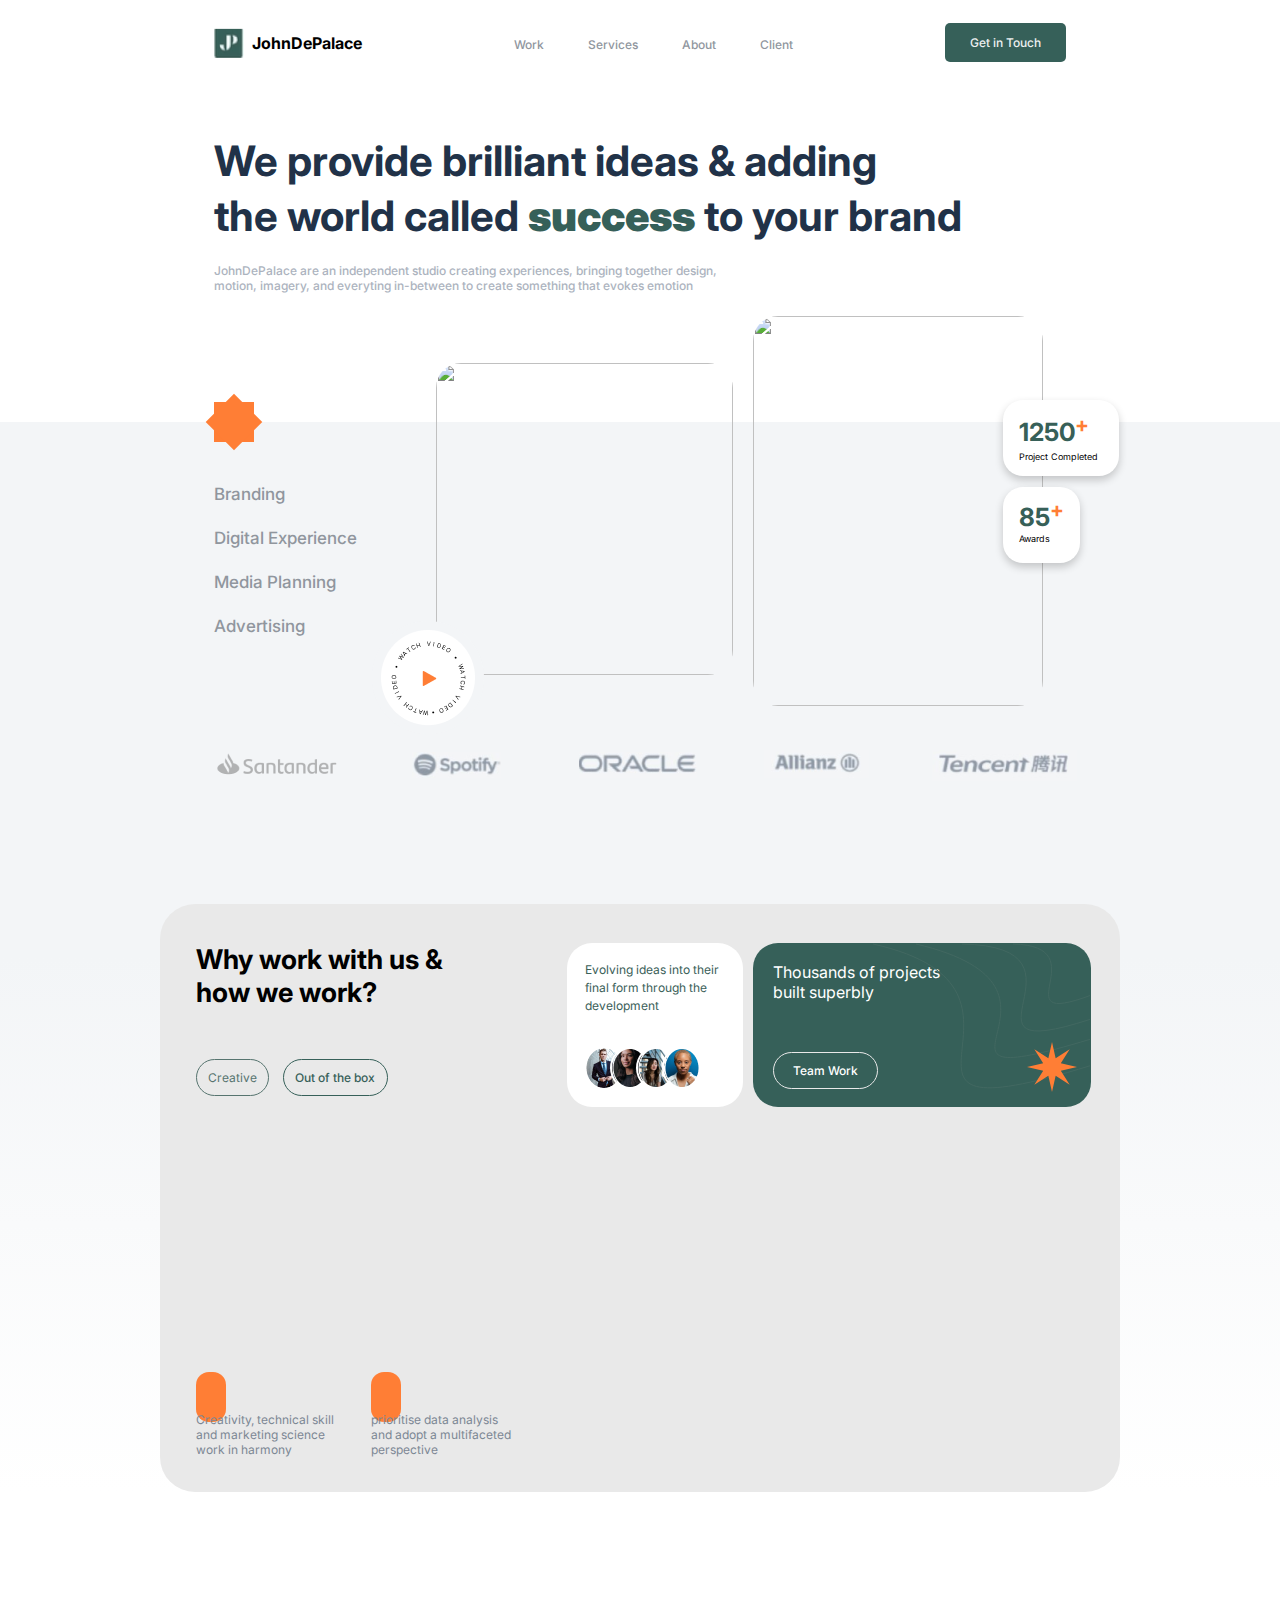
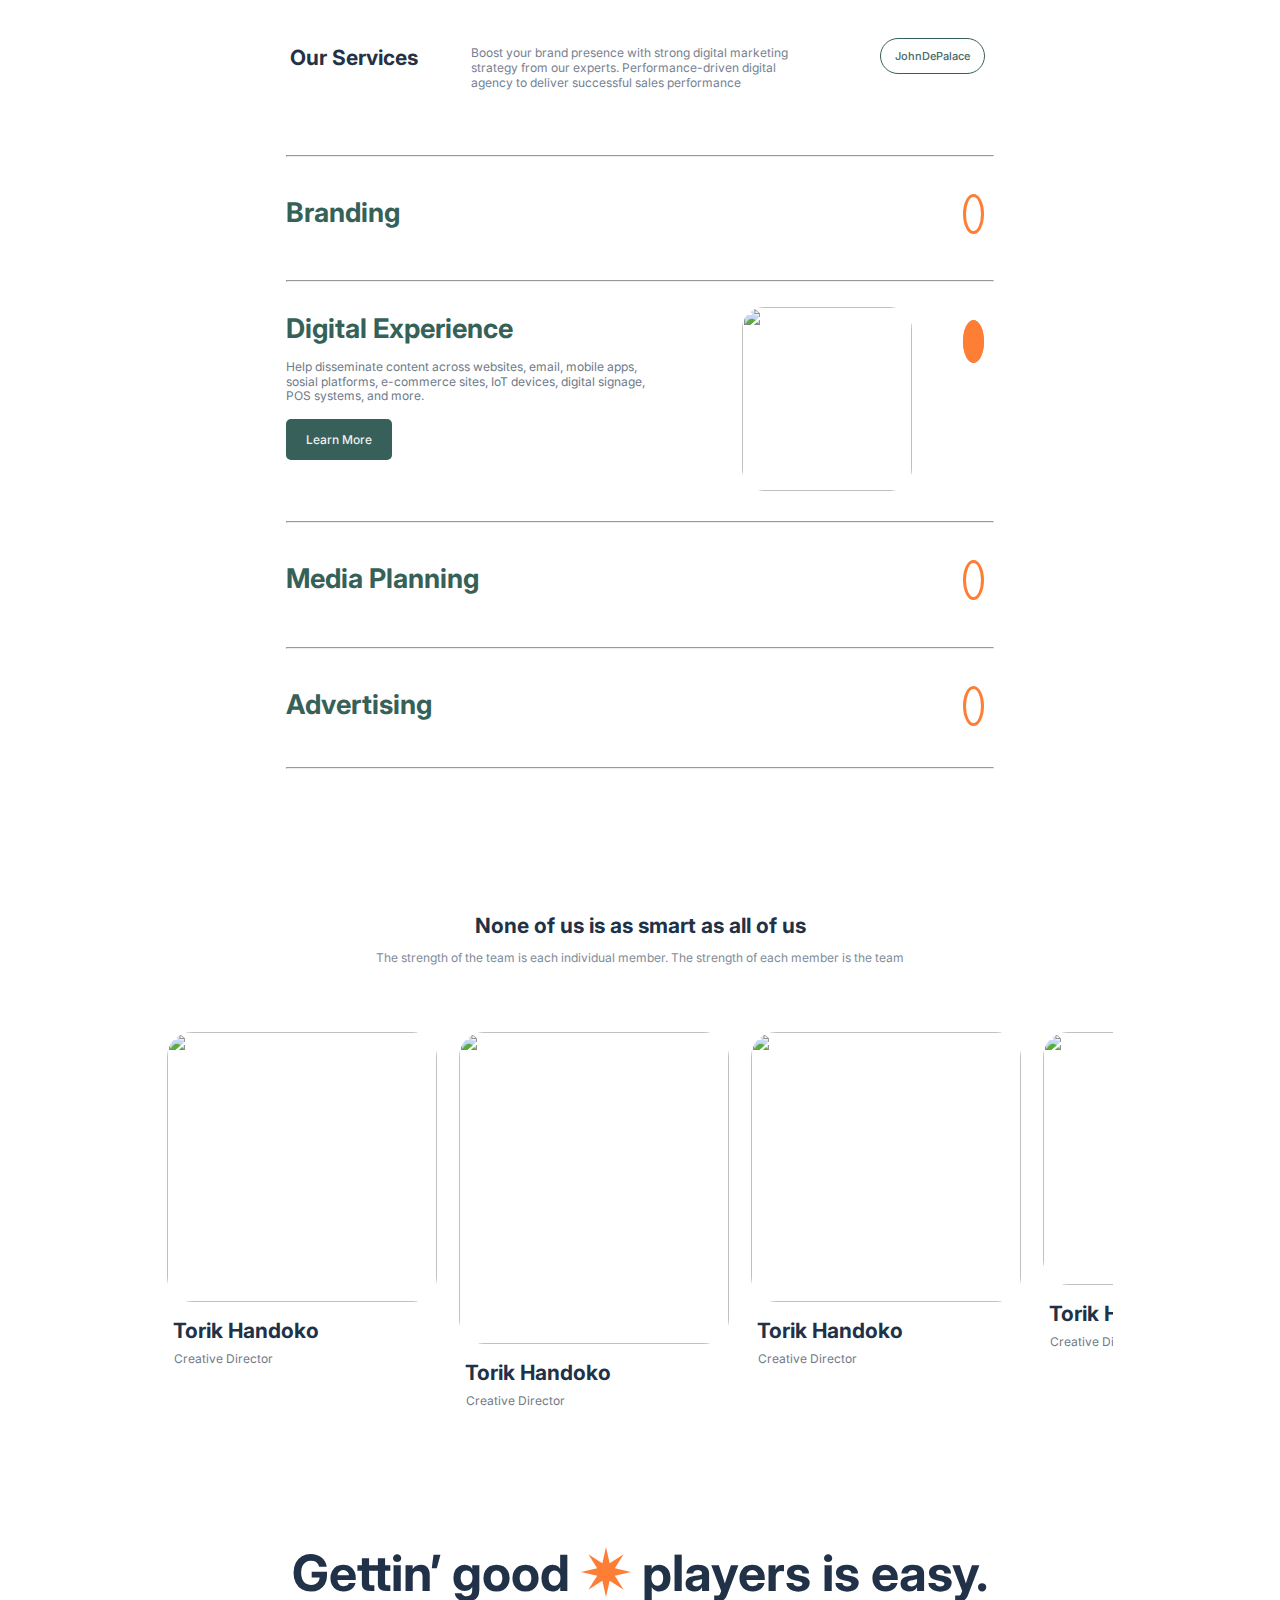
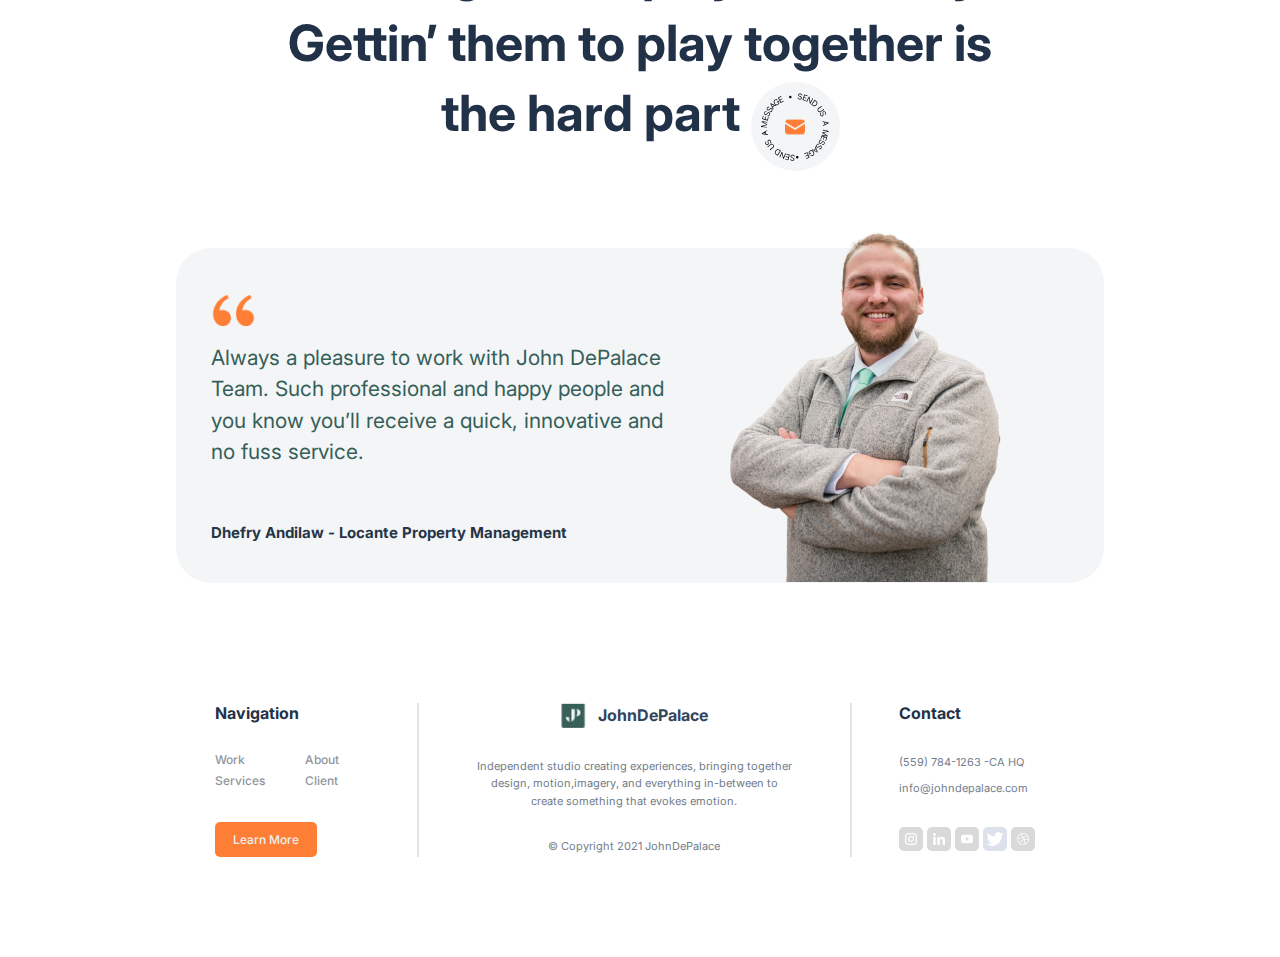
==== abil/index.html @ 274b14c1 "update style.css and index.html" ====
<!DOCTYPE html>
<html lang="en">
	<head>
		<meta charset="UTF-8" />
		<meta http-equiv="X-UA-Compatible" content="IE=edge" />
		<meta name="viewport" content="width=device-width, initial-scale=1.0" />
		<title>Document</title>
		<link rel="stylesheet" href="style.css" />
		<script
			src="https://kit.fontawesome.com/ea114ce314.js"
			crossorigin="anonymous"></script>
	</head>
	<body>
		<header>
			<div class="container">
				<div>
					<span>
						<img
							src="asset/image 23.png"
							height="30px"
							width="30px"
							alt="logo" />&ensp;JohnDePalace
					</span>
				</div>
				<div>
					<nav>
						<ul class="nav__links">
							<li><a href="#">Work</a></li>
							<li><a href="#">Services</a></li>
							<li><a href="#">About</a></li>
							<li><a href="#">Client</a></li>
						</ul>
					</nav>
				</div>
				<div>
					<a class="cta" href="#"
						><button class="button">Get in Touch</button></a
					>
				</div>
			</div>
		</header>
		<br />
		<section class="intro">
			<div class="container">
				<h1>We provide brilliant ideas & adding</h1>
				<h1>
					the world called <b>success</b> to your brand
				</h1>
				<br />
				<p>
					JohnDePalace are an independent studio creating experiences, bringing
					together design, motion, imagery, and everyting in-between to create
					something that evokes emotion
				</p>
			</div>
		</section>

		<section class="content">
			<div class="container">
				<main class="hero">
					<div class="grid-1">
						<div class="star-eight"></div>
						<ul>
							<li>Branding</li>
							<li>Digital Experience</li>
							<li>Media Planning</li>
							<li>Advertising</li>
						</ul>
					</div>
					<div class="box-hero">
						<img
							class="image1"
							src="https://images.unsplash.com/photo-1672922776763-16b1ef0096a6?ixlib=rb-4.0.3&ixid=MnwxMjA3fDB8MHxwaG90by1wYWdlfHx8fGVufDB8fHx8&auto=format&fit=crop&w=435&q=80"
							alt=""
							srcset="" />
						<img src="asset/Group 71.png" class="img" alt="" srcset="" />
					</div>
					<div class="box-hero-1">
						<img
							class="image2"
							src="https://images.unsplash.com/photo-1560105908-5d41e79c1043?ixlib=rb-4.0.3&ixid=MnwxMjA3fDB8MHxwaG90by1wYWdlfHx8fGVufDB8fHx8&auto=format&fit=crop&w=435&q=80"
							alt=""
							srcset="" />
							<div class="card">
								<div class="inner-box">
									<h4>
										1250<sup>+</sup>
									</h4>
									<p>Project Completed</p>
								</div>
							</div>
							<div class="card2">
								<div class="inner-box">
									<h4>
										85<sup>+</sup>
									</h4>
									<p>Awards</p>
								</div>
							</div>
					</div>
				</main>
				<img
					src="asset/Group 11.png"
					class="sponsor"
					alt=""
					srcset="" />
			</div>
			<main class="Advantages">
				<div class="box-container">
					<div class="box1">
						<h1>Why work with us & how we work?</h1>
						<button class="btn">Creative</button>
						<button class="btn1">Out of the box</button>
					</div>
					<div class="box2">
						<p>Evolving ideas into their final form through the development</p>
						<img src="asset/Ellipse 12.png" class="port" alt="">
						<img src="asset/Ellipse 13.png" class="port-2" alt="">
						<img src="asset/Ellipse 14.png" class="port-3" alt="">
						<img src="asset/Ellipse 15.png" class="port-4" alt="">
						<a href=""><i class="fa-solid fa-plus"></i></a>
					</div>
					<div class="box3">
						<p>Thousands of projects built superbly</p>
						<button class="btn1">Team Work</button>
						<img src="asset/Group 73.svg" class="shape" alt="">
						<img src="asset/Star 3.svg" class="star" alt="">
					</div>
					<div class="box5">
						<div class="flex1">
							<i class="fa-solid fa-head-side-virus"></i>
							<br />
							Creativity, technical skill and marketing science work in harmony
						</div>
						<div class="flex2">
							<i class="fa-solid fa-folder"></i>
							<br />
							prioritise data analysis and adopt a multifaceted perspective
						</div>
					</div>
					<div class="box4">
						<p></p>
					</div>
				</div>
			</main>
		</section>
		<section class="deskripsi">
			<div class="text-container">
				<div class="text-item">Our Services</div>
				<div class="text-item2">
					Boost your brand presence with strong digital marketing strategy from
					our experts. Performance-driven digital agency to deliver successful
					sales performance
				</div>
				<div class="text-item3">
					<a href="#" class="text-item3">JohnDePalace</a>
				</div>
			</div>
			<hr />
			<div class="text-container-2">
				<div class="title">
					<h2>Branding</h2>
				</div>
				<div class="plus">
					<a href="#" class="button"><i class="fa-solid fa-plus"></i></a>
				</div>
			</div>
			<hr />
			<div class="text-container-3">
				<div class="title">
					<h2>Digital Experience</h2>
					<p>
						Help disseminate content across websites, email, mobile apps, sosial
						platforms, e-commerce sites, IoT devices, digital signage, POS
						systems, and more.
					</p>
					<button class="button">Learn More</button>
				</div>
				<div class="minus">
					<img
						src="https://images.unsplash.com/photo-1600096194534-95cf5ece04cf?ixlib=rb-4.0.3&ixid=MnwxMjA3fDB8MHxwaG90by1wYWdlfHx8fGVufDB8fHx8&auto=format&fit=crop&w=388&q=80"
						alt=""
						srcset="" />
					<a href="#" class="button"><i class="fa-solid fa-minus"></i></a>
				</div>
			</div>
			<hr />
			<div class="text-container-4">
				<div class="title">
					<h2>Media Planning</h2>
				</div>
				<div class="plus">
					<a href="#" class="button"><i class="fa-solid fa-plus"></i></a>
				</div>
			</div>
			<hr />
			<div class="text-container-5">
				<div class="title">
					<h2>Advertising</h2>
				</div>
				<div class="plus">
					<a href="#" class="button"><i class="fa-solid fa-plus"></i></a>
				</div>
			</div>
			<hr />
		</section>

		<section class="team">
			<h1 class="judul">None of us is as smart as all of us</h1>
			<p class="subtext">
				The strength of the team is each individual member. The strength of each
				member is the team
			</p>
			<div class="member">
				<div class="def">
					<img src="https://images.unsplash.com/photo-1506794778202-cad84cf45f1d?ixlib=rb-4.0.3&ixid=MnwxMjA3fDB8MHxzZWFyY2h8M3x8cG9ydHJhaXR8ZW58MHx8MHx8&auto=format&fit=crop&w=500&q=60" alt="">
					<h4>Torik Handoko</h4>
					<p>Creative Director</p>
				</div>
				<div class="max">
					<img src="https://images.unsplash.com/photo-1506794778202-cad84cf45f1d?ixlib=rb-4.0.3&ixid=MnwxMjA3fDB8MHxzZWFyY2h8M3x8cG9ydHJhaXR8ZW58MHx8MHx8&auto=format&fit=crop&w=500&q=60" alt="">
					<h4>Torik Handoko</h4>
					<p>Creative Director</p>
				</div>
				<div class="def">
					<img src="https://images.unsplash.com/photo-1506794778202-cad84cf45f1d?ixlib=rb-4.0.3&ixid=MnwxMjA3fDB8MHxzZWFyY2h8M3x8cG9ydHJhaXR8ZW58MHx8MHx8&auto=format&fit=crop&w=500&q=60" alt="">
					<h4>Torik Handoko</h4>
					<p>Creative Director</p>
				</div>
				<div class="min">
					<img src="https://images.unsplash.com/photo-1506794778202-cad84cf45f1d?ixlib=rb-4.0.3&ixid=MnwxMjA3fDB8MHxzZWFyY2h8M3x8cG9ydHJhaXR8ZW58MHx8MHx8&auto=format&fit=crop&w=500&q=60" alt="">
					<h4>Torik Handoko</h4>
					<p>Creative Director</p>
				</div>
			</div>
		</section>

		<section class="quotes">
			<div class="container">
				<h1>Gettin’ good <img class="star" src="asset/Star 3.svg" alt=""> players is easy.
					Gettin’ them to play together is the hard part
					<img class="mail" src="asset/Group 170.svg" alt="">
				</h1>

			</div>
		</section>

		<section class="bio">
			<div class="grid-container">
				<div class="grid-item">
					<img src="asset/quote 2.png" alt="" srcset="" />
					<p>
						Always a pleasure to work with John DePalace Team. Such professional
						and happy people and you know you’ll receive a quick, innovative and
						no fuss service.
					</p>
					<span>Dhefry Andilaw - Locante Property Management</span>
				</div>
				<div class="grid-item-1">
					<img
						alt=""
						src="asset/ryan-hoffman-v7Jja2ChN6s-unsplash-removebg-preview.png" />
				</div>
			</div>
		</section>
		<br />
		<footer>

			<div class="grid-container">
				<div class="grid-item">
				<h4> Navigation</h4>
				<div class="flex">
					<ul>
						<li>Work</li>
						<li>Services</li>
					</ul>
				  <ul>
						<li>About</li>
						<li>Client</li>
					</ul>
				</div>
				<button class="button">Learn More</button>
				</div>
				<div class="grid-item1"><h4><img src="asset/image 23.png" alt="" srcset="">&ensp; JohnDePalace</h4>
				<p>Independent studio creating experiences, bringing together design, motion,imagery, and everything 
					in-between to create something that evokes emotion.</p>
				<p class="copirek">© Copyright 2021 JohnDePalace</p>
				</div>
				<div class="grid-item2">
				<h4>Contact</h4>
				<p>(559) 784-1263 -CA HQ</p>
				<p>info@johndepalace.com</p>
				<img src="asset/Group 67.svg" alt="">
				<img src="asset/Group 65.svg" alt="">
				<img src="asset/Group 62.svg" alt="">
				<img src="asset/twitter 1.svg" alt="">
				<img src="asset/Group 61.svg" alt="">
				</div>
			  </div>			  

		</footer>
	</body>
</html>
---- abil/style.css ----
@import url('https://fonts.googleapis.com/css2?family=Inter&display=swap');
*{
    box-sizing: border-box;
    margin: 0;
    padding: 0;
    font-family: "Inter", sans-serif;
}

/* nav start */

li, a{
    font-weight: 500;
    font-size: 12px;
    color: #90969E;
    text-decoration: none;
}

span{
    align-items: center;
    display: flex;
    font-weight: bold;
    font-size: 16px;
}

header{
    margin: 23px auto 52px auto;
}

.logo{
    cursor: pointer;
    margin-right: auto;
}

.nav__links{
    list-style: none;
}

.nav__links li{
    display: inline-block;
    padding: 0px 20px;
}

.nav__links li a{
    transition: all 0.3s ease 0s;
}

.nav__links li a:hover{
    color: #0088a9;
}

header .button{
    padding: 12px 25px;
    background-color: #366059;
    border: none;
    border-radius: 5px;
    cursor: pointer;
    transition: all 0.3s ease 0s;
    font-weight: 500;
    font-size: 12px;
    color: #edf0f1;
    text-decoration: none;
}

button:hover{
    background-color: rgba(0,136,169,0.8);
}
header .container{
    display: flex;
    justify-content: space-between;
    /* justify-content: flex-end; */
    align-items: center;
    max-width: 852px;
}

/* nav end */

/* section base */
.container{
    max-width: 852px;
    margin: 0 auto;
    
}

/* section Text Start */

section.intro{
    /* padding: 30px 10% ; */
    margin-bottom: 129px;
}

section.intro h1{
    font-size: 42px;
    line-height: 54.6px;
    color: #213248;
    font-weight:bold;
}
section.intro h1 b{
    color: #366059
}

section.intro p{
    font-weight: 500;
    font-size: 12px;
    line-height: 15px;
    color: #ACB3BE;
    max-width: 511px;
}

/* section Text End   */

/* section content */
section.content{
    background-image: linear-gradient(180deg,#f3f5f7,#f3f5f7,transparent);
}

main.hero{
    display: grid;
    grid-template-columns: auto auto auto;
    gap: 20px;
    margin-bottom: 35px;
}
sup{
    color: #ff7e35
}

main.hero ul li{
    padding-top: 20px;
    list-style:none;
    line-height: 24px;
    font-size: 17px;
}

.star-eight {
    background: #FF7E35;
    top: -20px;
    width: 40px;
    height: 40px;
    position: relative;
    text-align: center;
    -webkit-transform: rotate(0deg);
       -moz-transform: rotate(0deg);
        -ms-transform: rotate(0deg);
         -o-transform: rotate(0eg);
}
.star-eight:before {
    content: "";
    position: absolute;
    top: 0;
    left: 0;
    height: 40px;
    width: 40px;
    background: #FF7E35;
    -webkit-transform: rotate(135deg);
       -moz-transform: rotate(135deg);
        -ms-transform: rotate(135deg);
         -o-transform: rotate(135deg);
}

img.sponsor{
    margin-bottom: 114px;
}

section.content .grid-1{
    width: 155px;
}

 .image1{
    margin-top: -59px;
    border-radius: 25px;
    object-fit: cover;
    height: 312px;
    width: 297px;
    margin-bottom: 25px;
    
}
 .img{
    position: absolute;
    bottom: -25px;
    left: -40px;
}
 .image2{
    margin-top: -106px;
    border-radius: 25px;
    object-fit: cover;
    width: 290px;
    height: 390px;

}
main.hero .box-hero{
    position: relative;
    text-align: end;
}

main.hero .box-hero-1{
    position: relative;
}

main.hero .card {
    box-shadow: 0 4px 8px 0 rgba(0,0,0,0.2);
    transition: 0.3s;
    width: 116px;
    border-radius:20px;
    background-color: #FFFFFF;
    height: 76px;
    position: absolute;
    top: -22px;
    right:  -53.2px;
  }

main.hero .card h4{
    color: #376058;
    font-size:25px;
    line-height: 1.4;
}
main.hero .card p{
    font-size:9px;
}
  
main.hero .card:hover {
    box-shadow: 0 8px 16px 0 rgba(0,0,0,0.2);
  }
  
main.hero .inner-box {
    padding:10px 0px 17px 16px;
  }

main.hero .card2 {
    box-shadow: 0 4px 8px 0 rgba(0,0,0,0.2);
    transition: 0.3s;
    width: 77px;
    height: 76px;
    border-radius:20px;
    background-color: #FFFFFF;
    position: absolute;
    top: 65px;
    right: -14.2px;
  }

main.hero .card2 h4{
    color: #376058;
    font-size: 25px;
}
main.hero .card2 p{
    font-size: 9px;
}
  
main.hero .card2:hover {
    box-shadow: 0 8px 16px 0 rgba(0,0,0,0.2);
  }

main .box-container{
    background-color:#E9E9E9;
    border-radius: 35px;
    display: grid;
    grid-template-columns: auto 176px 338px;
    gap: 10px;
    justify-content: center;
    max-width: 960.6px;
    margin: 0 auto;
    padding: 39px 35px 35px 41px;
}
main.container{

}

main .box-container .box1 h1{
    font-size: 27px;
    width: 300px;
}

.box1 .btn{
    margin-top: 20px;
    margin-right:10px ;
    padding: 10px;
    background-color: #E9E9E9;
    border:solid thin #56746F;
    border-radius: 25px;
    transition: all 0.3s ease 0s;
    width: 73px;
    font-size: 12px;
    color: #56746F;
}

.box1 .btn:hover{
    background-color: #56746F;
    color: #e9e9e9;
}
.box1 .btn1{
    padding: 10px;
    background-color: #e9e9e9;
    border: solid thin #366059;
    border-radius: 25px;
    transition: all 0.3s ease 0s;
    width: 105px;
    font-weight: 500;
    font-size: 12px;
    color: #366059;
    text-decoration: none;
}

.box1 .btn1:hover{
    background-color: #56746F;
    color: #e9e9e9;
}

 .btn1{
    margin-top: 50px;
    margin-right:10px ;
    padding: 10px;
    background-color: #366059;
    border:solid thin #e9e9e9;
    border-radius: 25px;
    cursor: pointer;
    transition: all 0.3s ease 0s;
    width: 105px;
    font-weight: 500;
    font-size: 12px;
    color: #ffffff;
    text-decoration: none;
}

 .btn1:hover{
    background-color: #e9e9e9;
    color: #366059;
}

main .box-container .box2{
    font-size: 12px;
    background: #FFFFFF;
    border-radius: 25px;
    line-height: 18px;
    padding: 18px;
    height: 164px;
    position: relative;
    color: #3A6058;
}

main .box-container .box2 .port{
    position: absolute;
    bottom: 17px;
    left: 17px;
    border: 2px solid #FFFFFF;
    border-radius: 100%;
}

main .box-container .box2 .port-2{
    position: absolute;
    bottom: 17px;
    left: 43.5px;
    border: 2px solid #FFFFFF;
    border-radius: 100%;
}

main .box-container .box2 .port-3{
    position: absolute;
    bottom: 17px;
    left: 69.5px;
    border: 2px solid #FFFFFF;
    border-radius: 100%;
}

main .box-container .box2 .port-4{
    position: absolute;
    bottom: 17px;
    left: 95.5px;
    border: 2px solid #FFFFFF;
    border-radius: 100%;
}

main .box-container .box2 i{
    position: absolute;
    bottom: 30px;
    left: 138px;
    font-size: 15px;
    color: #FF7E35;
}


main .box-container .box3{
    font-size: 16px;
    background: #366059;
    border-radius: 25px;
    line-height: 19.36px;
    color: #FFFFFF;
    padding: 20px;
    height: 164px;
    position: relative;
}

main .box-container .box3 p{
    width: 172px;
}

main .box-container .box3 .shape{
    position: absolute;
    top: 0;
    right: 0;
}

main .box-container .box3 .star{
    position: absolute;
    bottom: 15px;
    right: 14px;
}

main .box-container .box4{
    grid-column:2/4;
    background-image: url('https://images.unsplash.com/photo-1517142089942-ba376ce32a2e?ixlib=rb-4.0.3&ixid=MnwxMjA3fDB8MHxzZWFyY2h8MzZ8fHByb2R1Y3R8ZW58MHx8MHx8&auto=format&fit=crop&w=500&q=60');
    background-repeat: no-repeat;
    background-size:cover;
    height: 340px;
    border-radius: 25px;
}

main .box-container .box5{
    display: flex;
    height: 340px;
    align-items: end;
    border-radius: 25px;
    justify-content:baseline;
    gap: 25px;
    padding: 0px 36px 0px 0px;
}
.box5 .flex1{
    font-size: 12px;
    width: 150px;
    color: #7C8794;
}
.box5 .flex2{
    width: 150px;
    font-size: 12px;
    color: #7C8794;
}

.box5 i{
    font-size: 25px;
    padding: 10px 15px 10px 15px;
    background-color: #FF7E35;
    border-radius: 13px;
    color: #FFFFFF;
    margin-bottom: 10px;
}
/* section content */

/* Section deskripsi */
section.deskripsi{
    margin:0 auto;
    max-width:707.5px;
    margin-top:133px ;
    margin-bottom: 134px;
}
.text-container{
    display: grid;
    grid-template-columns: auto auto auto;
    gap:10px;
    margin-bottom: 45px;
}

.text-container-2{
    display: grid;
    grid-template-columns: auto auto auto;
    padding: 19px 0px 0px 0px;
    gap:10px;
    margin-bottom: 31px;
}

.text-container-3{
    display: grid;
    grid-template-columns: auto auto auto;
    padding: 10px 0px 10px 0px;
    gap:10px;
    margin-bottom: 10px;
}

.text-container-4{
    display: grid;
    grid-template-columns: auto auto auto;
    padding: 19px 0px 10px 0px;
    gap:10px;
    margin-bottom: 22px;
}

.text-container-5{
    display: grid;
    grid-template-columns: auto auto auto;
    padding: 19px 0px 10px 0px;
    gap:10px;
    margin-bottom: 16px;
}




.text-item {
    padding: 20px 20px 20px 0px;
    font-size: 21px;
    text-align: center;
    font-weight: bold;
    color: #253245;
  }

.text-item2 {
    padding: 20px;
    font-size: 12px;
    width: 369px;
    color: #758191;
    line-height: 15px;
  }

.text-item3 {
    padding: 0px 5px 0px 40px;
    font-size: 11px;
    text-align: center;
    margin-top: 20px;
}
.text-container a{
    border:solid thin #366059;
    padding: 10px 14px 10px 14px;
    font-size: 11px;
    text-align: center;
    border-radius:18px;
    line-height:2;
    margin-top: 12px;
    cursor: pointer;
    transition: all 0.3s ease 0s;
    color: #476A65;
}
.text-container a:hover{
    background-color: #366059;
    color: #e9e9e9;
}
.title h2{
    font-size: 27px;
    font-weight: bold;
    color: #366158;
}
.title {
    padding: 20px 0px 20px 0px;
    text-align: left;
    grid-column: 1/3;
    max-width: 362px;
  }
.title p{
    margin-top: 15px;
    font-size: 12px;
    color: #6E7A88;
    line-height: 14.52px;
}
  .plus{
    padding-top: 18px;
    text-align: right;
    line-height:2;
  }
  .plus .button{
    padding: 5px 7.5px;
    margin-right: 10px;
    border-radius: 100%;
    border:solid #FF7E35;
    transition: all 0.3s ease 0s;
    font-size: 20px;
    text-align: center;
    color: #FF7E35;
  }
  .plus .button:hover{
    background-color: #FF7E35;
    color: #e9e9e9;
}
.minus{
    padding-top: 15px;
    text-align: left;
    line-height:2;
    position: relative;
  }
  .minus a{
    position: absolute;
    top: 29px;
    right: 0px;
  }

  .minus i{
    font-size: 20px;
    padding: 6.5px 7.5px;
    margin-right: 10px;
    border-radius: 100%;
    transition: all 0.4s ease 0s;

    text-align: center;
    color: #ffffff;
    background-color: #FF7E35;
    border:solid #FF7E35;
  }

  .minus i:hover{
    background-color: #ffffff;
    color: #FF7E35;
}

.minus img{
    width: 170px;
    height: 184px;
    margin-left: -80px;
    border-radius: 22px;
    object-fit: cover;
}

.title button{
    margin-top:15px ;
    padding: 13px 20px;
    background-color: #366059;
    border: none;
    border-radius: 5px;
    cursor: pointer;
    transition: all 0.3s ease 0s;
    font-weight: 500;
    font-size: 12px;
    color: #edf0f1;
    text-decoration: none;
}
.title button:hover{
    background-color: rgba(0,136,169,0.8);
}

.judul{
    text-align: center;
    font-size: 21px;
    line-height: 2.2;
    color: #213247;
}
.subtext{
    text-align: center;
    font-size: 12px;
    line-height: 1.5;
    color: #808B99;
}
/* Section deskripsi */


/* section  team */


section.team .member{
margin: 65px auto 0px auto;
    display: grid;
    grid-template-columns: auto auto auto auto;
    gap: 22px;
    overflow-x: hidden;
    max-width: 946px;
    margin-top: 65px;
}

section.team .member div.def img{
    width: 270px;
    height: 270px;
    object-fit: cover;
    border-radius: 25px;
    margin-bottom: 16px;
}

.member div.max img{
    width: 270px;
    height: 312px;
    object-fit: cover;
    border-radius: 25px;
    margin-bottom: 16px;
}

.member div.min img{
    width: 270px;
    height: 253px;
    object-fit: cover;
    border-radius: 25px;
    margin-bottom: 16px;
}

.member div p{
padding-left: 6.5px;
font-size: 12px;
color: #707A88;
}

.member div h4{
padding-left: 6px;
font-size: 21px;
margin-bottom: 7.5px;
color: #213248;
}
/* section team */


/* section bio */
section.bio{
    margin:100px 0px 100px 0px ;
}
section.bio .grid-container {
    display: grid;
    grid-template-columns: auto auto auto;
    background-color: #F3F5F7;
    padding: 35px;
    max-width:928px;
    margin:0 auto;
    border-radius:35px;
    height:335px;
    
  }
  section.bio .grid-item {
    grid-column:1/3;
  }
  section.bio .grid-item p{
    font-size:21px;
    max-width:470px;
    line-height: 1.5;
    margin-bottom: 55px;
    color: #365F59;
  }
  section.bio .grid-item span{
    font-size:15px;
    color:#273549;
  }
  section.bio .grid-item img{
    width: 55px;
    height: 55px;
    margin-left: -5px;
  }
  section.bio .grid-item-1 {

  }
  section.bio .grid-item-1 img{
  width:315px;
  height:408px;
  object-fit:cover;
  margin-top:-108.5px;
  }
/* section bio */


/* section quotes */
section.quotes .container{
    max-width: 739px;
    margin: 130px auto 49px auto;
    position: relative;
}

section.quotes h1{
    font-size: 50px;
    line-height: 1.4;
    color: #213248;
    text-align: center;
    
}

section.quotes .star{
    position: relative;
    top: 6px;
}
section.quotes .mail{
    margin-bottom: -40px;
}
/* section quotes */

/* footer */
footer .grid-container {
    display: grid;
    grid-template-columns: auto 435px auto;
    max-width: 851px ;
    margin : 0 auto;
    margin-bottom: 100px;
    gap: 47px;
  }
  footer .grid-item{
  }
  footer .grid-item ul {
  list-style:none;
  line-height:1.8;
  }
  footer .flex{
      display: flex;
      font-size:11px;
      gap: 40px;
      color: #57606B;
  }
  footer .grid-item h4{
  font-size:16px;
  margin-bottom: 26px;
  color: #233245;
  }

footer .grid-item .button{
    margin-top:30px ;
    padding: 10px 18px;
    background-color: #FF7E35;
    border: none;
    border-radius: 5px;
    cursor: pointer;
    transition: all 0.3s ease 0s;
    font-weight: 500;
    font-size: 12px;
    color: #edf0f1;
    text-decoration: none;
}

footer .grid-item .button:hover{
    background-color: #ffffff;
    color: #FF7E35;
    border: solid thin #FF7E35;
}

  footer .grid-item1 {
  text-align:center;

  border-left: 2px solid #DFE3EA;
  border-right: 2px solid #DFE3EA;
  padding:0px 58px 0px 58px;
  }
  footer .grid-item1 h4{
  font-size:16px;
  margin-bottom: 30px;
  color: #32455C;
  display: flex;
  align-items: center;
  justify-content: center;
  }

  footer .grid-item1 h4 img{
    width: 25px;
    height: 25px;
    }

  footer .grid-item1 p{
  font-size:11px;
  line-height: 1.6;
  color: #717B88;
  }

  footer .grid-item1 p.copirek{
    margin-top: 27px;
    color: #737D8C;
    }

  footer .grid-item2 {
  }
  footer .grid-item2 h4{
  font-size:16px;
  margin-bottom: 32.5px;
  color: #233245;
  }
  footer .grid-item2 p{
  font-size:11px;
  margin-bottom: 12px;
  color: #737D8C;
  }
  footer .grid-item2 img{
    margin-top: 20px;
  }
/* footer */
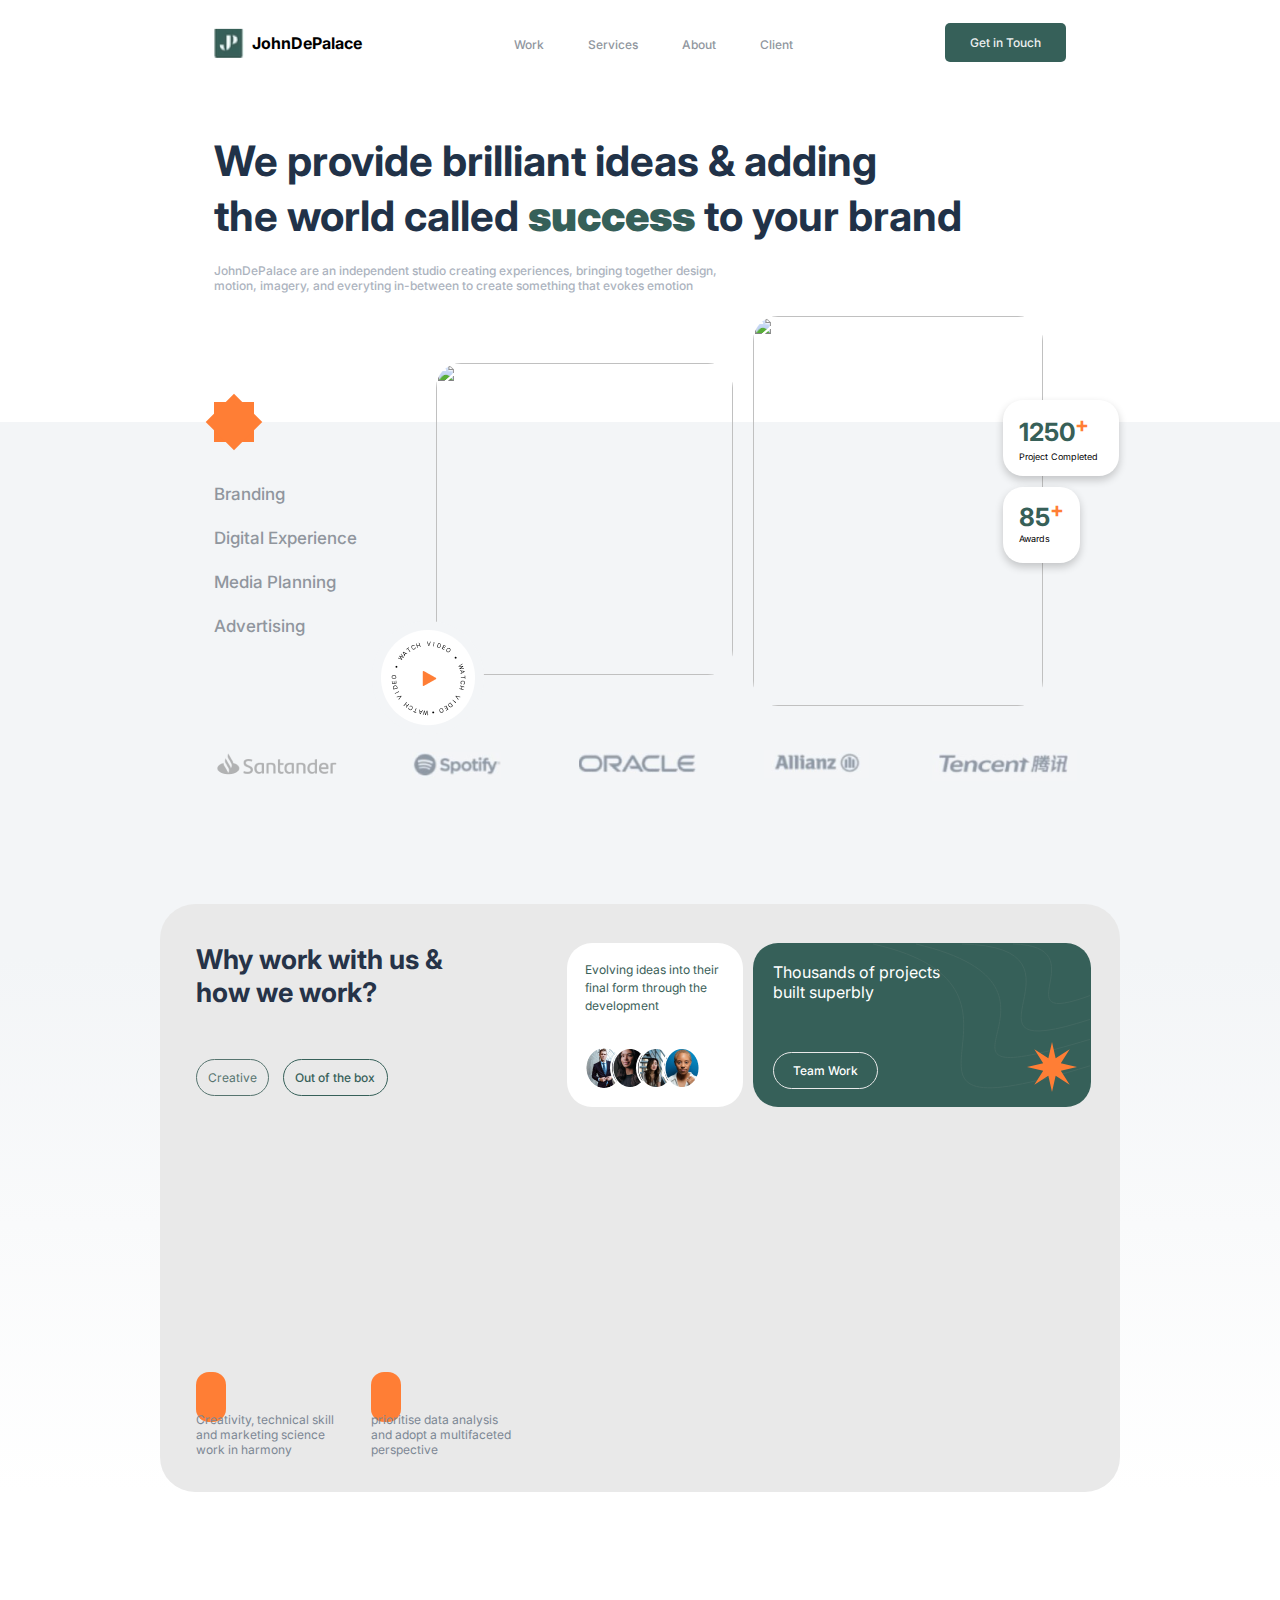
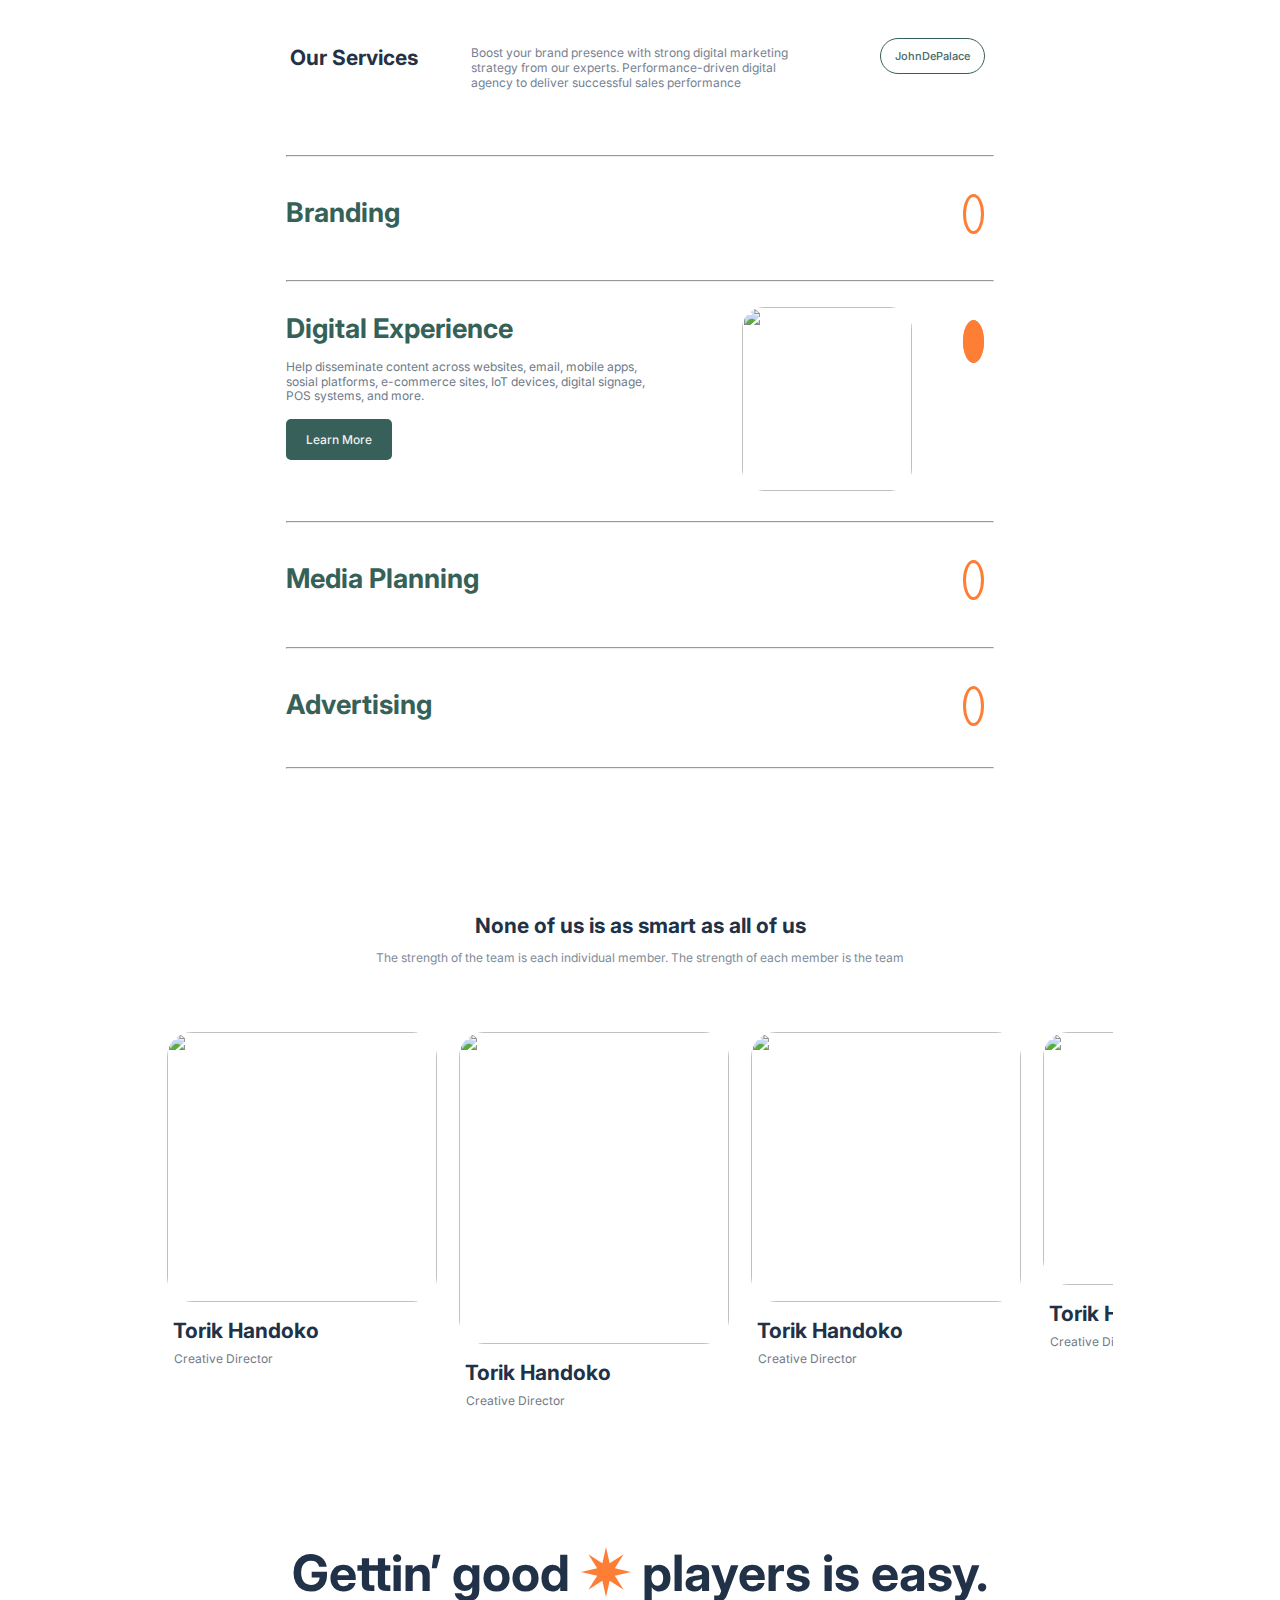
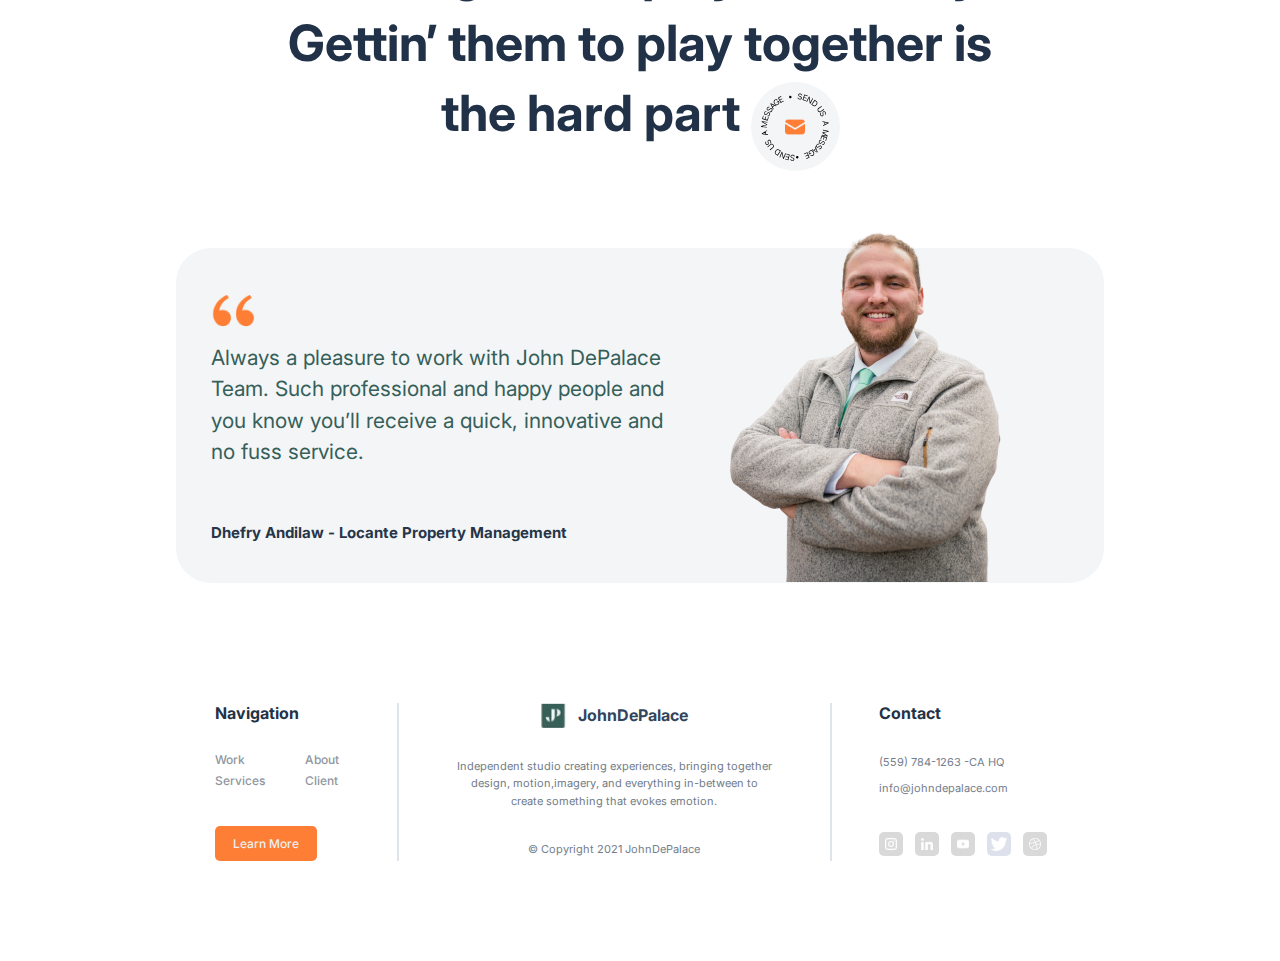
==== commit 744620d3: "update style.css and index.html" ====
--- a/abil/index.html
+++ b/abil/index.html
@@ -108,7 +108,7 @@
 			<main class="Advantages">
 				<div class="box-container">
 					<div class="box1">
-						<h1>Why work with us & how we work?</h1>
+						<h3>Why work with us & how we work?</h3>
 						<button class="btn">Creative</button>
 						<button class="btn1">Out of the box</button>
 					</div>
@@ -118,7 +118,7 @@
 						<img src="asset/Ellipse 13.png" class="port-2" alt="">
 						<img src="asset/Ellipse 14.png" class="port-3" alt="">
 						<img src="asset/Ellipse 15.png" class="port-4" alt="">
-						<a href=""><i class="fa-solid fa-plus"></i></a>
+						<a href="#"><i class="fa-solid fa-plus"></i></a>
 					</div>
 					<div class="box3">
 						<p>Thousands of projects built superbly</p>
@@ -284,7 +284,7 @@
 				<div class="grid-item1"><h4><img src="asset/image 23.png" alt="" srcset="">&ensp; JohnDePalace</h4>
 				<p>Independent studio creating experiences, bringing together design, motion,imagery, and everything 
 					in-between to create something that evokes emotion.</p>
-				<p class="copirek">© Copyright 2021 JohnDePalace</p>
+				<p class="copyright">© Copyright 2021 JohnDePalace</p>
 				</div>
 				<div class="grid-item2">
 				<h4>Contact</h4>
--- a/abil/style.css
+++ b/abil/style.css
@@ -263,9 +263,10 @@
 
 }
 
-main .box-container .box1 h1{
+main .box-container .box1 h3{
     font-size: 27px;
     width: 300px;
+    color:#263348;
 }
 
 .box1 .btn{
@@ -277,6 +278,7 @@
     border-radius: 25px;
     transition: all 0.3s ease 0s;
     width: 73px;
+    cursor: pointer;
     font-size: 12px;
     color: #56746F;
 }
@@ -785,7 +787,7 @@
   }
 
 footer .grid-item .button{
-    margin-top:30px ;
+    margin-top:34px ;
     padding: 10px 18px;
     background-color: #FF7E35;
     border: none;
@@ -799,9 +801,8 @@
 }
 
 footer .grid-item .button:hover{
-    background-color: #ffffff;
-    color: #FF7E35;
-    border: solid thin #FF7E35;
+    background-color: #944403;
+    color: #FFFFFF;
 }
 
   footer .grid-item1 {
@@ -813,7 +814,6 @@
   }
   footer .grid-item1 h4{
   font-size:16px;
-  margin-bottom: 30px;
   color: #32455C;
   display: flex;
   align-items: center;
@@ -826,13 +826,13 @@
     }
 
   footer .grid-item1 p{
+    padding-top: 30px;
   font-size:11px;
   line-height: 1.6;
   color: #717B88;
   }
 
-  footer .grid-item1 p.copirek{
-    margin-top: 27px;
+  footer .grid-item1 p.copyright{
     color: #737D8C;
     }
 
@@ -849,6 +849,7 @@
   color: #737D8C;
   }
   footer .grid-item2 img{
-    margin-top: 20px;
+    margin-top: 25px;
+    margin-right: 8px;
   }
 /* footer */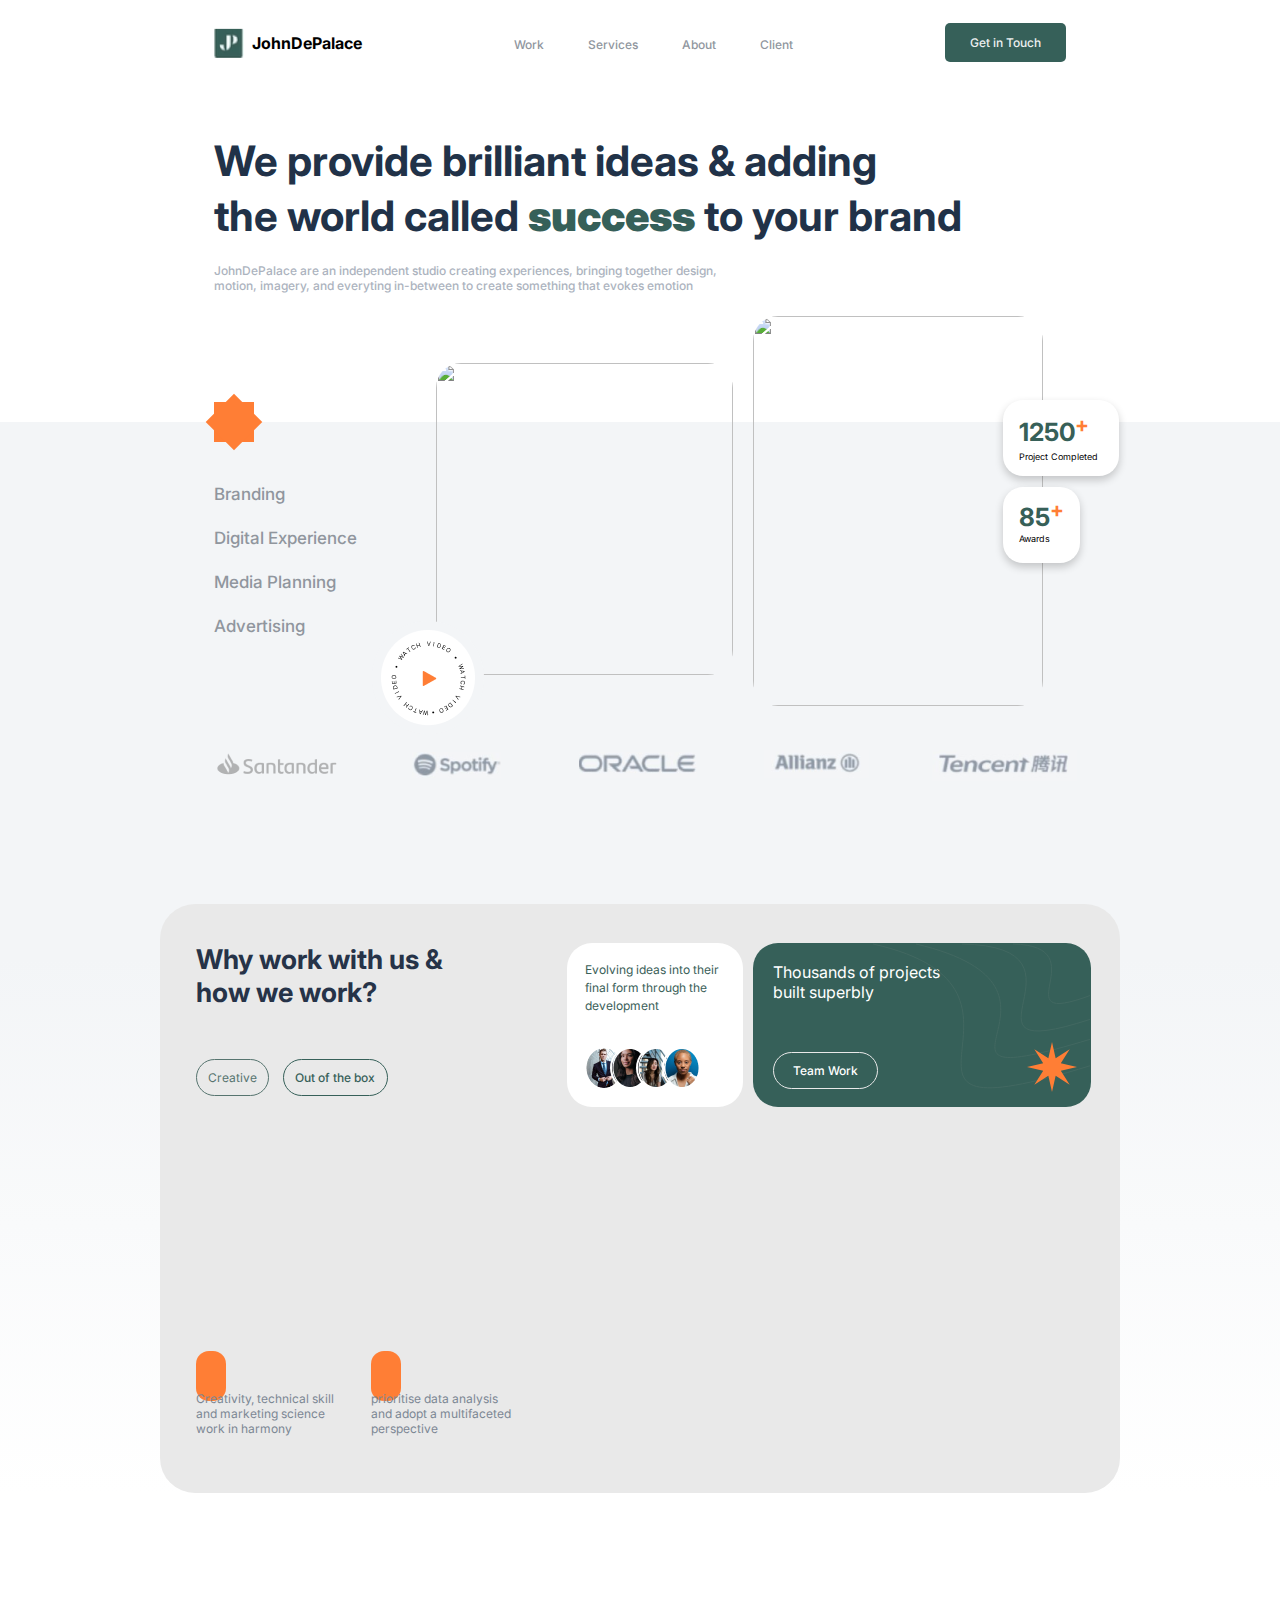
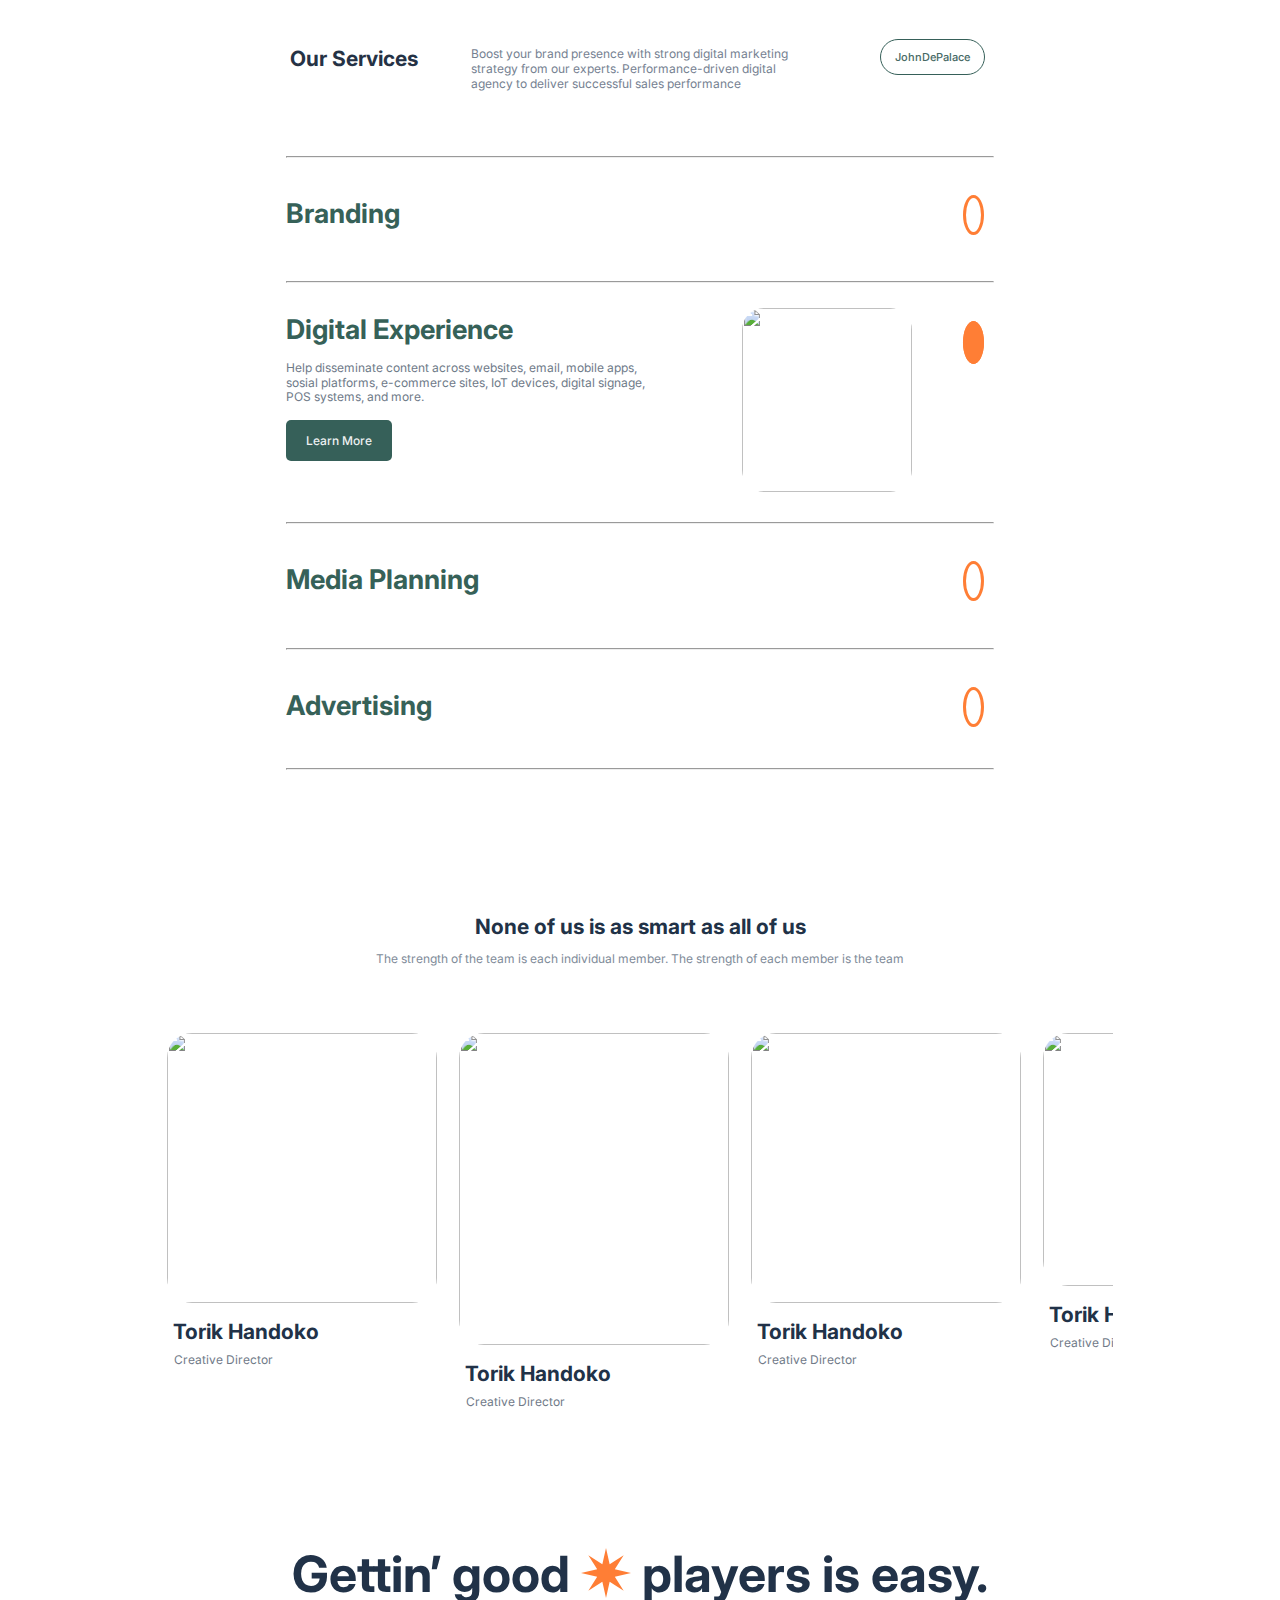
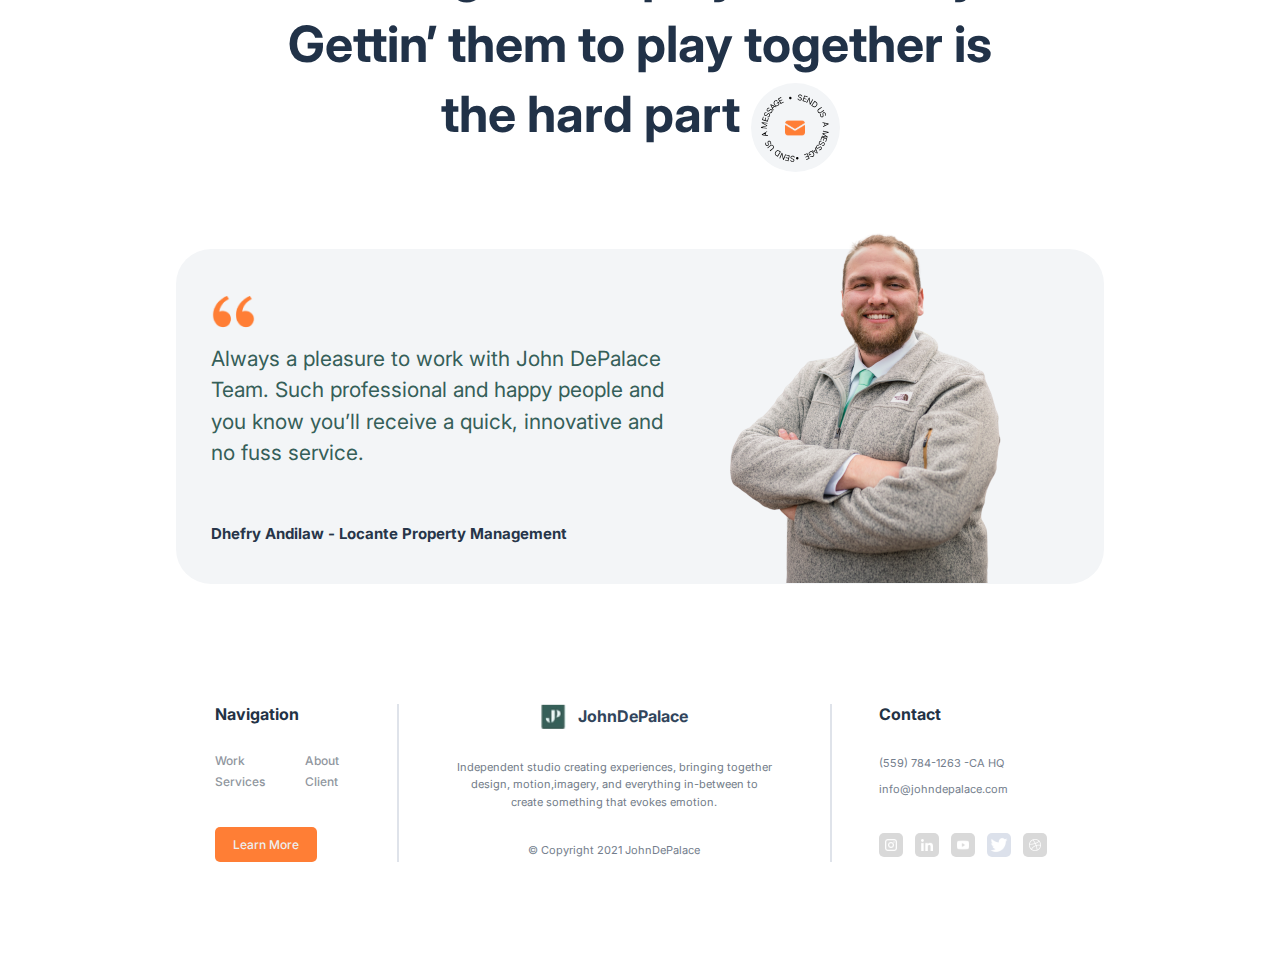
==== commit 77445c8f: "update style.css and index.html" ====
--- a/abil/index.html
+++ b/abil/index.html
@@ -111,35 +111,40 @@
 						<h3>Why work with us & how we work?</h3>
 						<button class="btn">Creative</button>
 						<button class="btn1">Out of the box</button>
-					</div>
-					<div class="box2">
+
+						<div class="box5">
+						<div class="flex1">
+							<i class="fa-solid fa-head-side-virus"></i>
+							<br />
+							Creativity, technical skill and marketing science work in harmony
+						</div>
+						<div class="flex2">
+							<i class="fa-solid fa-folder"></i>
+							<br />
+							prioritise data analysis and adopt a multifaceted perspective
+						</div>
+					</div>
+					</div>
+
+					<div class="adv-box">
+						<div class="box2">
 						<p>Evolving ideas into their final form through the development</p>
 						<img src="asset/Ellipse 12.png" class="port" alt="">
 						<img src="asset/Ellipse 13.png" class="port-2" alt="">
 						<img src="asset/Ellipse 14.png" class="port-3" alt="">
 						<img src="asset/Ellipse 15.png" class="port-4" alt="">
 						<a href="#"><i class="fa-solid fa-plus"></i></a>
-					</div>
-					<div class="box3">
-						<p>Thousands of projects built superbly</p>
-						<button class="btn1">Team Work</button>
-						<img src="asset/Group 73.svg" class="shape" alt="">
-						<img src="asset/Star 3.svg" class="star" alt="">
-					</div>
-					<div class="box5">
-						<div class="flex1">
-							<i class="fa-solid fa-head-side-virus"></i>
-							<br />
-							Creativity, technical skill and marketing science work in harmony
-						</div>
-						<div class="flex2">
-							<i class="fa-solid fa-folder"></i>
-							<br />
-							prioritise data analysis and adopt a multifaceted perspective
-						</div>
-					</div>
-					<div class="box4">
-						<p></p>
+						</div>
+
+						<div class="box3">
+							<p>Thousands of projects built superbly</p>
+							<button class="btn1">Team Work</button>
+							<img src="asset/Group 73.svg" class="shape" alt="">
+							<img src="asset/Star 3.svg" class="star" alt="">
+						</div>
+						<div class="box4">
+							<p></p>
+						</div>
 					</div>
 				</div>
 			</main>
--- a/abil/style.css
+++ b/abil/style.css
@@ -70,6 +70,7 @@
     /* justify-content: flex-end; */
     align-items: center;
     max-width: 852px;
+    margin: 0 auto;
 }
 
 /* nav end */
@@ -252,7 +253,8 @@
     background-color:#E9E9E9;
     border-radius: 35px;
     display: grid;
-    grid-template-columns: auto 176px 338px;
+    grid-template-columns: auto auto;
+    grid-template-rows:515px;
     gap: 10px;
     justify-content: center;
     max-width: 960.6px;
@@ -326,6 +328,12 @@
     color: #366059;
 }
 
+main .box-container .adv-box{
+    display: grid;
+    grid-template-columns: 176px 338px;
+    gap: 10px;
+}
+
 main .box-container .box2{
     font-size: 12px;
     background: #FFFFFF;
@@ -406,7 +414,7 @@
 }
 
 main .box-container .box4{
-    grid-column:2/4;
+    grid-column:1/3;
     background-image: url('https://images.unsplash.com/photo-1517142089942-ba376ce32a2e?ixlib=rb-4.0.3&ixid=MnwxMjA3fDB8MHxzZWFyY2h8MzZ8fHByb2R1Y3R8ZW58MHx8MHx8&auto=format&fit=crop&w=500&q=60');
     background-repeat: no-repeat;
     background-size:cover;
@@ -423,18 +431,18 @@
     gap: 25px;
     padding: 0px 36px 0px 0px;
 }
-.box5 .flex1{
+.box1 .flex1{
     font-size: 12px;
     width: 150px;
     color: #7C8794;
 }
-.box5 .flex2{
+.box1 .flex2{
     width: 150px;
     font-size: 12px;
     color: #7C8794;
 }
 
-.box5 i{
+.box1 i{
     font-size: 25px;
     padding: 10px 15px 10px 15px;
     background-color: #FF7E35;
@@ -852,4 +860,115 @@
     margin-top: 25px;
     margin-right: 8px;
   }
-/* footer */+/* footer */
+
+@media only screen and (max-width:768px) {
+
+
+    header .container{
+        max-width:658px;
+        margin: 0 auto;
+    }
+    
+    /* nav end */
+    
+    /* section base */
+    .container{
+        max-width:658px;
+        margin: 0 auto;
+    }
+
+    section.intro h1{
+        font-size: 35px;
+        line-height: 54.6px;
+        color: #213248;
+        font-weight:bold;
+    }
+    section.intro h1 b{
+        color: #366059
+    }
+    
+    section.intro p{
+        font-weight: 500;
+        font-size: 12px;
+        line-height: 15px;
+        color: #ACB3BE;
+        max-width: 511px;
+    }
+
+    /* Hero */
+
+    main.hero{
+        display: grid;
+        grid-template-columns: auto auto;
+        gap: 20px;
+        margin-bottom: 35px;
+    }
+
+    section.content .grid-1{
+        grid-column: 1/3;
+        margin-bottom: 140px;
+        width: auto;
+    }
+
+    sup{
+        color: #ff7e35
+    }
+
+    main.hero ul {
+        -webkit-columns: 2;
+        -moz-columns: 2;
+        columns: 2;
+      }
+    
+    main.hero ul li{
+
+        list-style:none;
+        line-height: 24px;
+        font-size: 17px;
+    }
+    
+    .image1{
+        border-radius: 25px;
+        object-fit: cover;
+        height: 312px;
+        width: 297px;
+        margin-bottom: 25px;
+        
+    }
+
+     .image2{
+        border-radius: 25px;
+        object-fit: cover;
+        width: 290px;
+        height: 390px;
+    
+    }
+    .img{
+        position: absolute;
+        top: 40px;
+        left: 100px;
+    }
+
+    main.hero .box-hero {
+        position: relative;
+        text-align:start;
+    }
+
+    main.hero .box-hero-1{
+        position: relative;
+        margin-left: -42px;
+    }
+    main.hero .card{
+        position: absolute;
+        top: -22px;
+        right:  -25.2px;
+    }
+
+    main.hero .card2{
+        position: absolute;
+        top: 65px;
+        right: 14.2px;
+    }
+
+}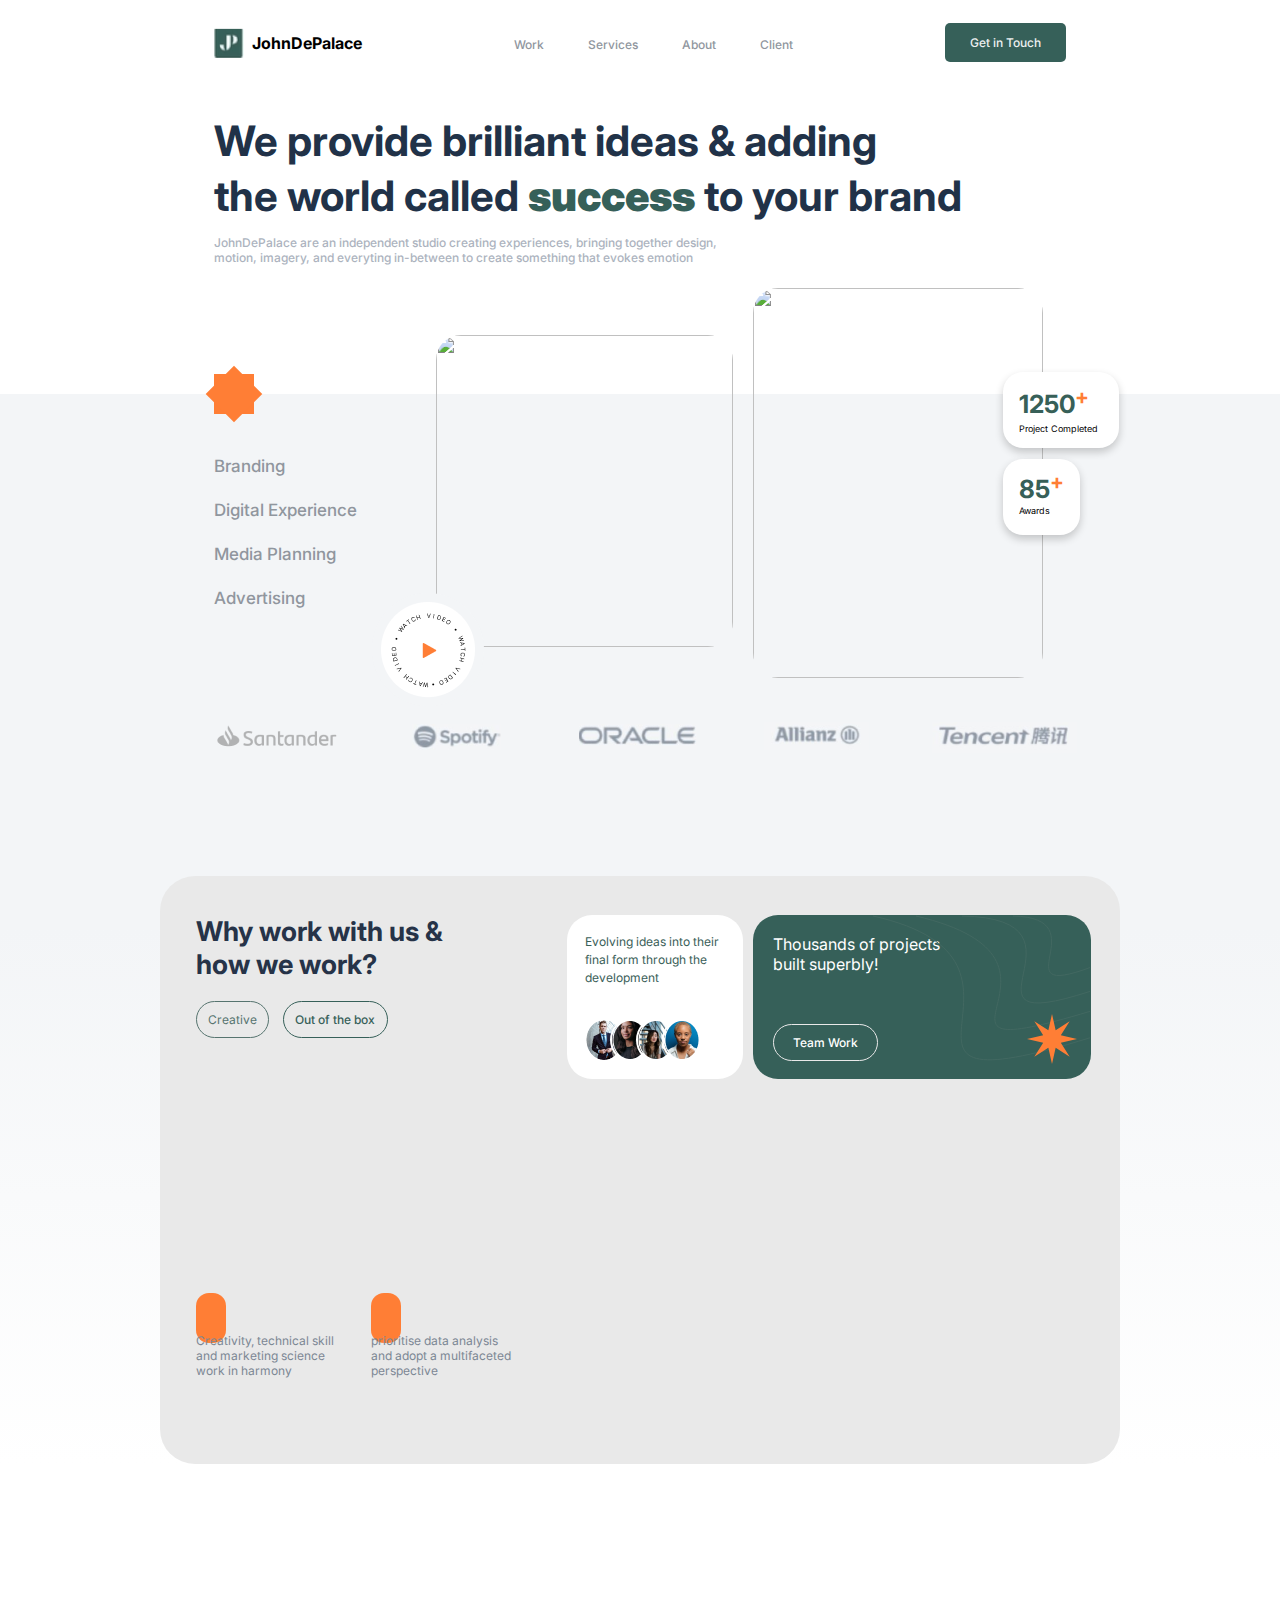
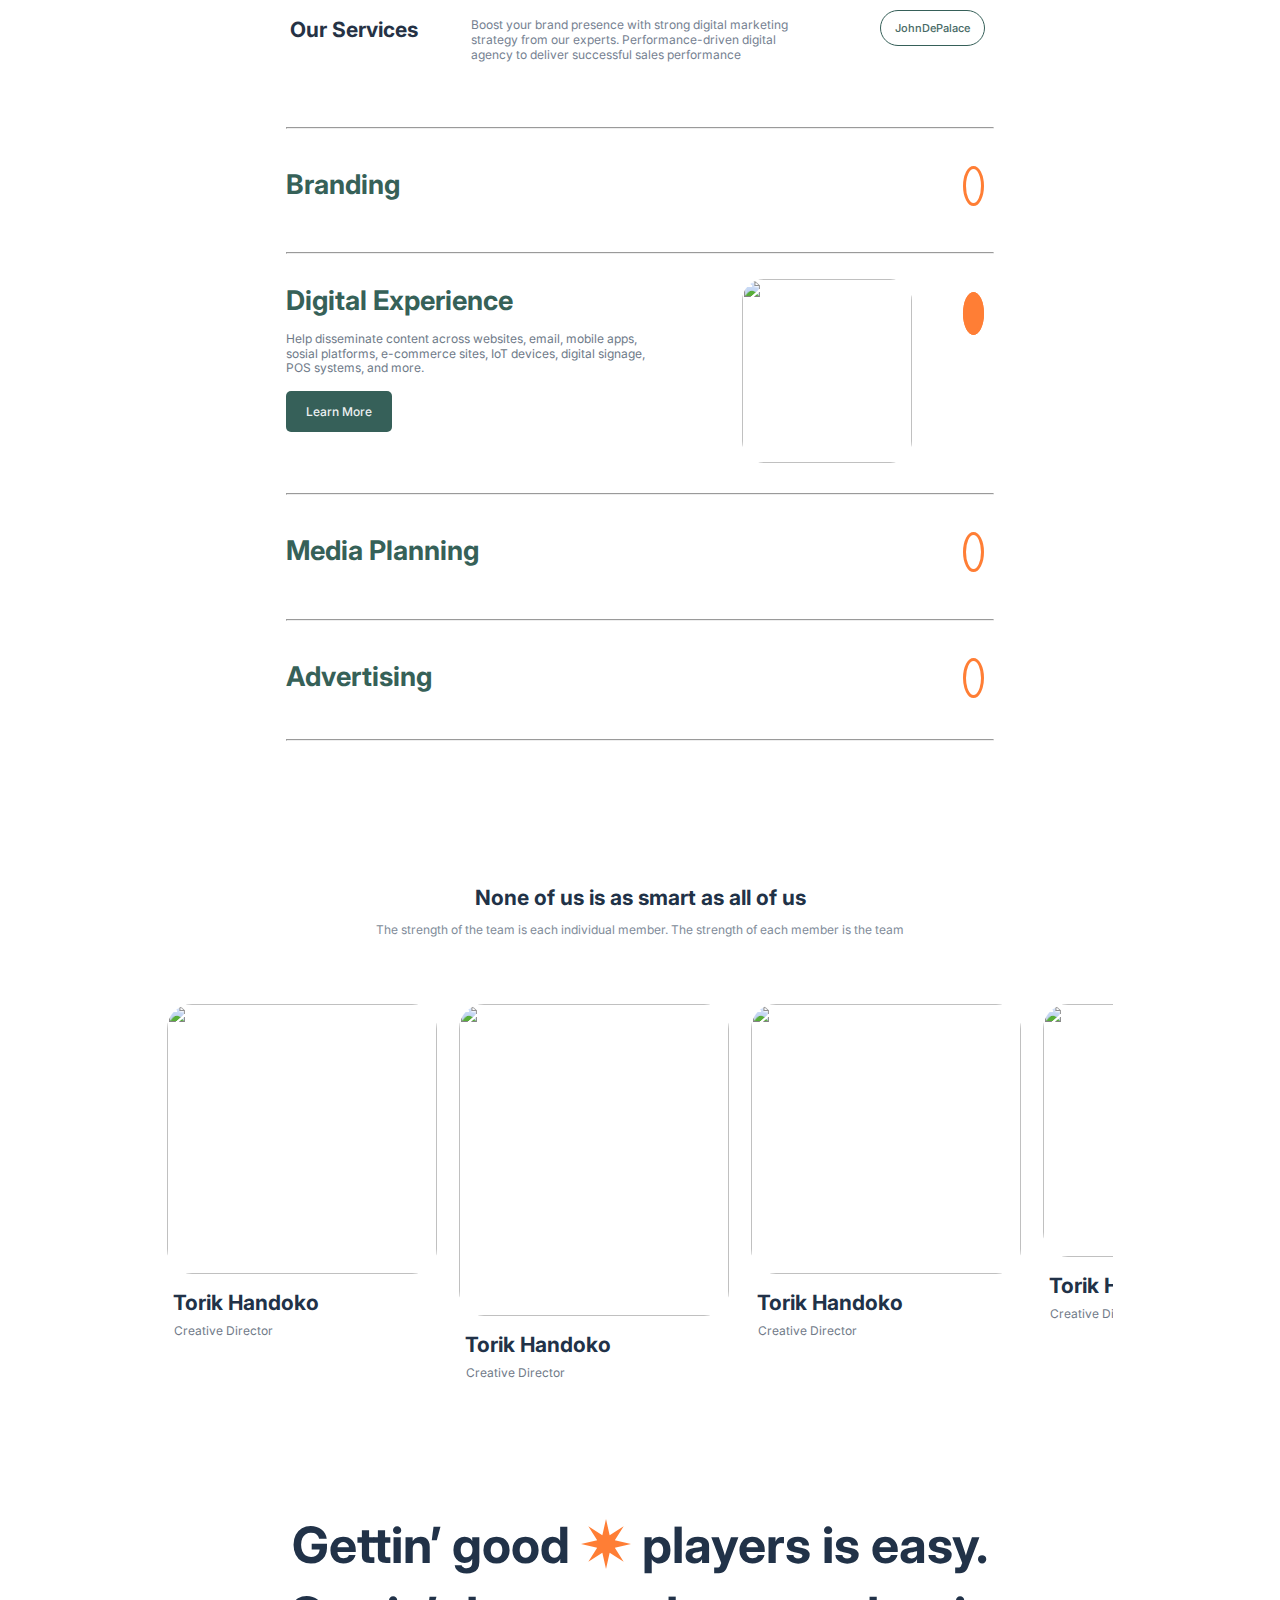
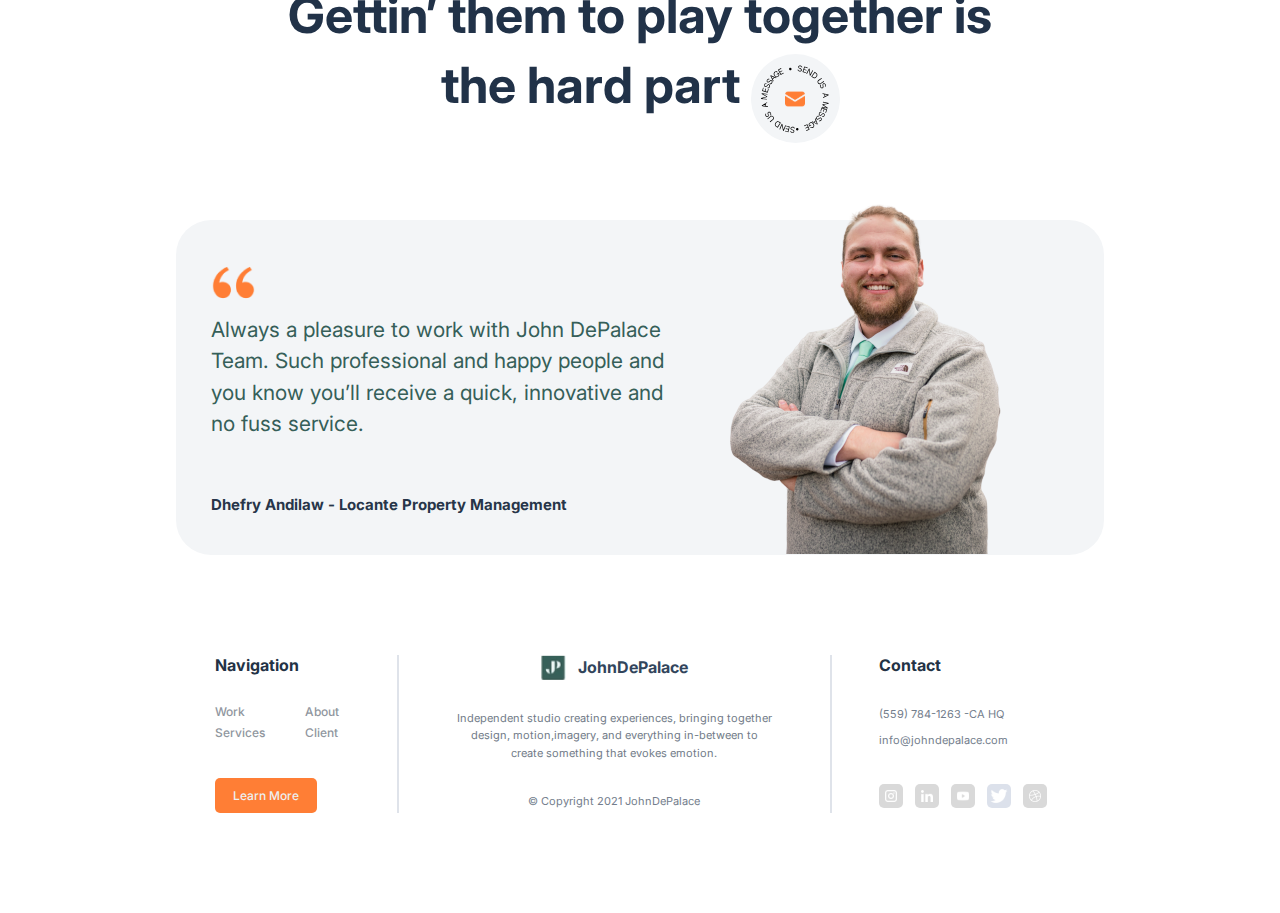
==== commit dc67b498: "update style.css and index.html" ====
--- a/abil/index.html
+++ b/abil/index.html
@@ -39,14 +39,12 @@
 				</div>
 			</div>
 		</header>
-		<br />
 		<section class="intro">
 			<div class="container">
 				<h1>We provide brilliant ideas & adding</h1>
 				<h1>
 					the world called <b>success</b> to your brand
 				</h1>
-				<br />
 				<p>
 					JohnDePalace are an independent studio creating experiences, bringing
 					together design, motion, imagery, and everyting in-between to create
@@ -115,32 +113,36 @@
 						<div class="box5">
 						<div class="flex1">
 							<i class="fa-solid fa-head-side-virus"></i>
-							<br />
+							<p>
 							Creativity, technical skill and marketing science work in harmony
+							</p>
 						</div>
 						<div class="flex2">
 							<i class="fa-solid fa-folder"></i>
-							<br />
+							<p>
 							prioritise data analysis and adopt a multifaceted perspective
+							</p>
 						</div>
 					</div>
 					</div>
 
 					<div class="adv-box">
-						<div class="box2">
-						<p>Evolving ideas into their final form through the development</p>
-						<img src="asset/Ellipse 12.png" class="port" alt="">
-						<img src="asset/Ellipse 13.png" class="port-2" alt="">
-						<img src="asset/Ellipse 14.png" class="port-3" alt="">
-						<img src="asset/Ellipse 15.png" class="port-4" alt="">
-						<a href="#"><i class="fa-solid fa-plus"></i></a>
-						</div>
-
-						<div class="box3">
-							<p>Thousands of projects built superbly</p>
-							<button class="btn1">Team Work</button>
-							<img src="asset/Group 73.svg" class="shape" alt="">
-							<img src="asset/Star 3.svg" class="star" alt="">
+						<div class="motto-box">
+							<div class="box2">
+								<p>Evolving ideas into their final form through the development</p>
+								<img src="asset/Ellipse 12.png" class="port" alt="">
+								<img src="asset/Ellipse 13.png" class="port-2" alt="">
+								<img src="asset/Ellipse 14.png" class="port-3" alt="">
+								<img src="asset/Ellipse 15.png" class="port-4" alt="">
+								<a href="#"><i class="fa-solid fa-plus"></i></a>
+							</div>
+
+							<div class="box3">
+								<p>Thousands of projects built superbly!</p>
+								<button class="btn1">Team Work</button>
+								<img src="asset/Group 73.svg" class="shape" alt="">
+								<img src="asset/Star 3.svg" class="star" alt="">
+							</div>
 						</div>
 						<div class="box4">
 							<p></p>
@@ -268,7 +270,6 @@
 				</div>
 			</div>
 		</section>
-		<br />
 		<footer>
 
 			<div class="grid-container">
--- a/abil/style.css
+++ b/abil/style.css
@@ -100,6 +100,7 @@
 }
 
 section.intro p{
+    margin-top: revert;
     font-weight: 500;
     font-size: 12px;
     line-height: 15px;
@@ -252,9 +253,7 @@
 main .box-container{
     background-color:#E9E9E9;
     border-radius: 35px;
-    display: grid;
-    grid-template-columns: auto auto;
-    grid-template-rows:515px;
+    display: flex;
     gap: 10px;
     justify-content: center;
     max-width: 960.6px;
@@ -307,7 +306,7 @@
     color: #e9e9e9;
 }
 
- .btn1{
+.box3 .btn1 {
     margin-top: 50px;
     margin-right:10px ;
     padding: 10px;
@@ -329,8 +328,8 @@
 }
 
 main .box-container .adv-box{
-    display: grid;
-    grid-template-columns: 176px 338px;
+    display: flex;
+    flex-direction: column;
     gap: 10px;
 }
 
@@ -341,6 +340,7 @@
     line-height: 18px;
     padding: 18px;
     height: 164px;
+    width: 176px;
     position: relative;
     color: #3A6058;
 }
@@ -391,6 +391,7 @@
     background: #366059;
     border-radius: 25px;
     line-height: 19.36px;
+    width: 338px;
     color: #FFFFFF;
     padding: 20px;
     height: 164px;
@@ -414,7 +415,6 @@
 }
 
 main .box-container .box4{
-    grid-column:1/3;
     background-image: url('https://images.unsplash.com/photo-1517142089942-ba376ce32a2e?ixlib=rb-4.0.3&ixid=MnwxMjA3fDB8MHxzZWFyY2h8MzZ8fHByb2R1Y3R8ZW58MHx8MHx8&auto=format&fit=crop&w=500&q=60');
     background-repeat: no-repeat;
     background-size:cover;
@@ -450,6 +450,13 @@
     color: #FFFFFF;
     margin-bottom: 10px;
 }
+
+.motto-box{
+    display: flex;
+    gap: 10px;
+    
+}
+
 /* section content */
 
 /* Section deskripsi */
@@ -864,7 +871,7 @@
 
 @media only screen and (max-width:768px) {
 
-
+    /* head */
     header .container{
         max-width:658px;
         margin: 0 auto;
@@ -876,6 +883,13 @@
     .container{
         max-width:658px;
         margin: 0 auto;
+    }
+
+    /* Intro text */
+
+    section.intro{
+        /* padding: 30px 10% ; */
+        margin-bottom: 70px;
     }
 
     section.intro h1{
@@ -896,7 +910,9 @@
         max-width: 511px;
     }
 
-    /* Hero */
+    /* Intro Text */
+
+    /* Hero section */
 
     main.hero{
         display: grid;
@@ -931,9 +947,10 @@
     .image1{
         border-radius: 25px;
         object-fit: cover;
-        height: 312px;
-        width: 297px;
+        height: 390px;
+        width: 290px;
         margin-bottom: 25px;
+        margin-top: -107px;
         
     }
 
@@ -957,18 +974,259 @@
 
     main.hero .box-hero-1{
         position: relative;
-        margin-left: -42px;
+        margin-left: -50px;
     }
     main.hero .card{
         position: absolute;
-        top: -22px;
-        right:  -25.2px;
+        right: 190.8px;
+        top: 192px;
     }
 
     main.hero .card2{
         position: absolute;
-        top: 65px;
-        right: 14.2px;
-    }
-
+        right: 60.2px;
+        top: 192px;
+
+    }
+
+    /* Hero Section */
+    
+
+    /* Advantages section */
+    main.Advantages .box-container{
+        display: flex;
+        flex-direction: column;
+        max-width: 696px;
+    }
+
+    main.Advantages .box-container .box1{
+        margin-bottom: 40px;
+    }
+
+    main.Advantages .box-container .box1 h3{
+        font-size: 27px;
+        width: auto;
+        color:#263348;
+    }
+
+    main.Advantages .box-container .box5{
+        height: 120px;
+    }
+
+    .box1 .flex1{
+        width: 200px;
+        margin-right: 113px;
+    }
+    .box1 .flex2{
+        width: 246px;
+    }
+    main .box-container .box2{
+        width: 190px;
+    }
+    main .box-container .box3{
+        width: 416px;
+    }
+
+    img.sponsor{
+        width: 682px;
+        margin-left: -12px;
+    }
+
+    /* Section Deskripsi */
+
+    section.deskripsi{
+        max-width:601px;
+        margin-top: 80px;
+    }
+
+    .text-container{
+        display: flex;
+        gap:10px;
+        margin-bottom: 45px;
+    }
+
+    /* plus button */
+
+    .plus .button{
+        padding: 2.5px 5px;
+        font-size: 17px;
+    }
+
+    /* plus button */
+
+    /* description 1 */
+    .text-container{
+        display: flex;
+        gap:25px;
+        margin-bottom: 45px;
+    }
+
+    .text-item {
+        font-size: 18px;
+        width: auto;
+      }
+
+      .text-item2 {
+        padding: 20px 0px 0px 0px;
+        width: 319px;
+    }
+
+      .text-item3{
+        padding: 5px 0 0 0;
+      } 
+    /* deskription 1 */
+
+    /* description 2 */
+
+    .text-container-2{
+        display: flex;
+        padding: 19px 0px 0px 0px;
+        gap:10px;
+        margin-bottom: 31px;
+    }
+
+    .title h2{
+        font-size: 24px;
+    }
+    .text-container-2 .title {
+        flex: 1 1 100%;
+        max-width: none;
+      }
+    /* description 2 */
+
+    /* description 3 */
+
+    .text-container-3{
+        display: flex;
+    }
+
+    .text-container-3 .title p{
+        max-width:323px ;
+        line-height: 21px;
+      }
+
+      .minus img {
+        width: 144.5px;
+        margin-left: 54px;
+    }
+    
+    .minus a{
+        right: -71px;
+    }
+    
+    .minus i {
+        font-size: 18px;
+        padding: 3.5px 4.5px;
+    }
+    
+    .title button {
+        padding: 10px 14px;
+    }
+
+    /* description 3 */
+
+
+    /* description 4 */
+
+    .text-container-4{
+        display: flex;
+    }
+
+    .text-container-4 .title{
+        flex: 1 1 100%;
+        max-width: none;
+    }
+
+    /* description 4 */
+
+
+    /* description 5 */
+
+    .text-container-5{
+        display: flex;
+    }
+
+    .text-container-5 .title{
+        flex: 1 1 100%;
+        max-width: none;
+    }
+
+    /* description 5 */
+
+
+    /* team section */
+    /* team section */
+
+
+    /* quotes section */
+
+    section.quotes .container{
+        max-width: 591px ;
+    }
+
+    section.quotes .star{
+        width: 40px;
+        height: 40px;
+    }
+
+    section.quotes .mail{
+        margin-bottom: -48px;
+    }
+
+    section.quotes .container h1{
+        font-size: 40px;
+    }
+    /* quotes section */
+
+
+    /* bio section */
+    section.bio{
+        margin: 117px 0 100px 0;
+    }
+
+    section.bio .grid-container{
+        max-width:702px ;
+        height: 266px;
+        justify-content: space-between;
+    }
+    section.bio .grid-item p {
+        font-size: 16px;
+        max-width: 368px ;
+        margin-bottom: 31px;
+    }
+
+    section.bio .grid-item img {
+     width: 36px;
+     height: 48px;
+     object-fit: cover;
+     margin-left: 0px;   
+    }
+
+    section.bio .grid-item span {
+        font-size: 12px;
+        color: #273549;
+    }
+
+    section.bio .grid-item-1 img {
+        width: 227px;
+        height: 318px;
+        margin-top: -87.5px;
+    }
+    /* bio section */
+
+    /* footer */
+    footer .grid-container{
+        max-width: 695px;
+        grid-template-columns: auto 339px auto;
+        gap: 37px;
+    }
+
+    footer .grid-item1 {
+        padding: 0 10px;
+    }
+
+    footer .grid-item2 img{
+        margin-right:0;
+    }
+    /* footer */
 }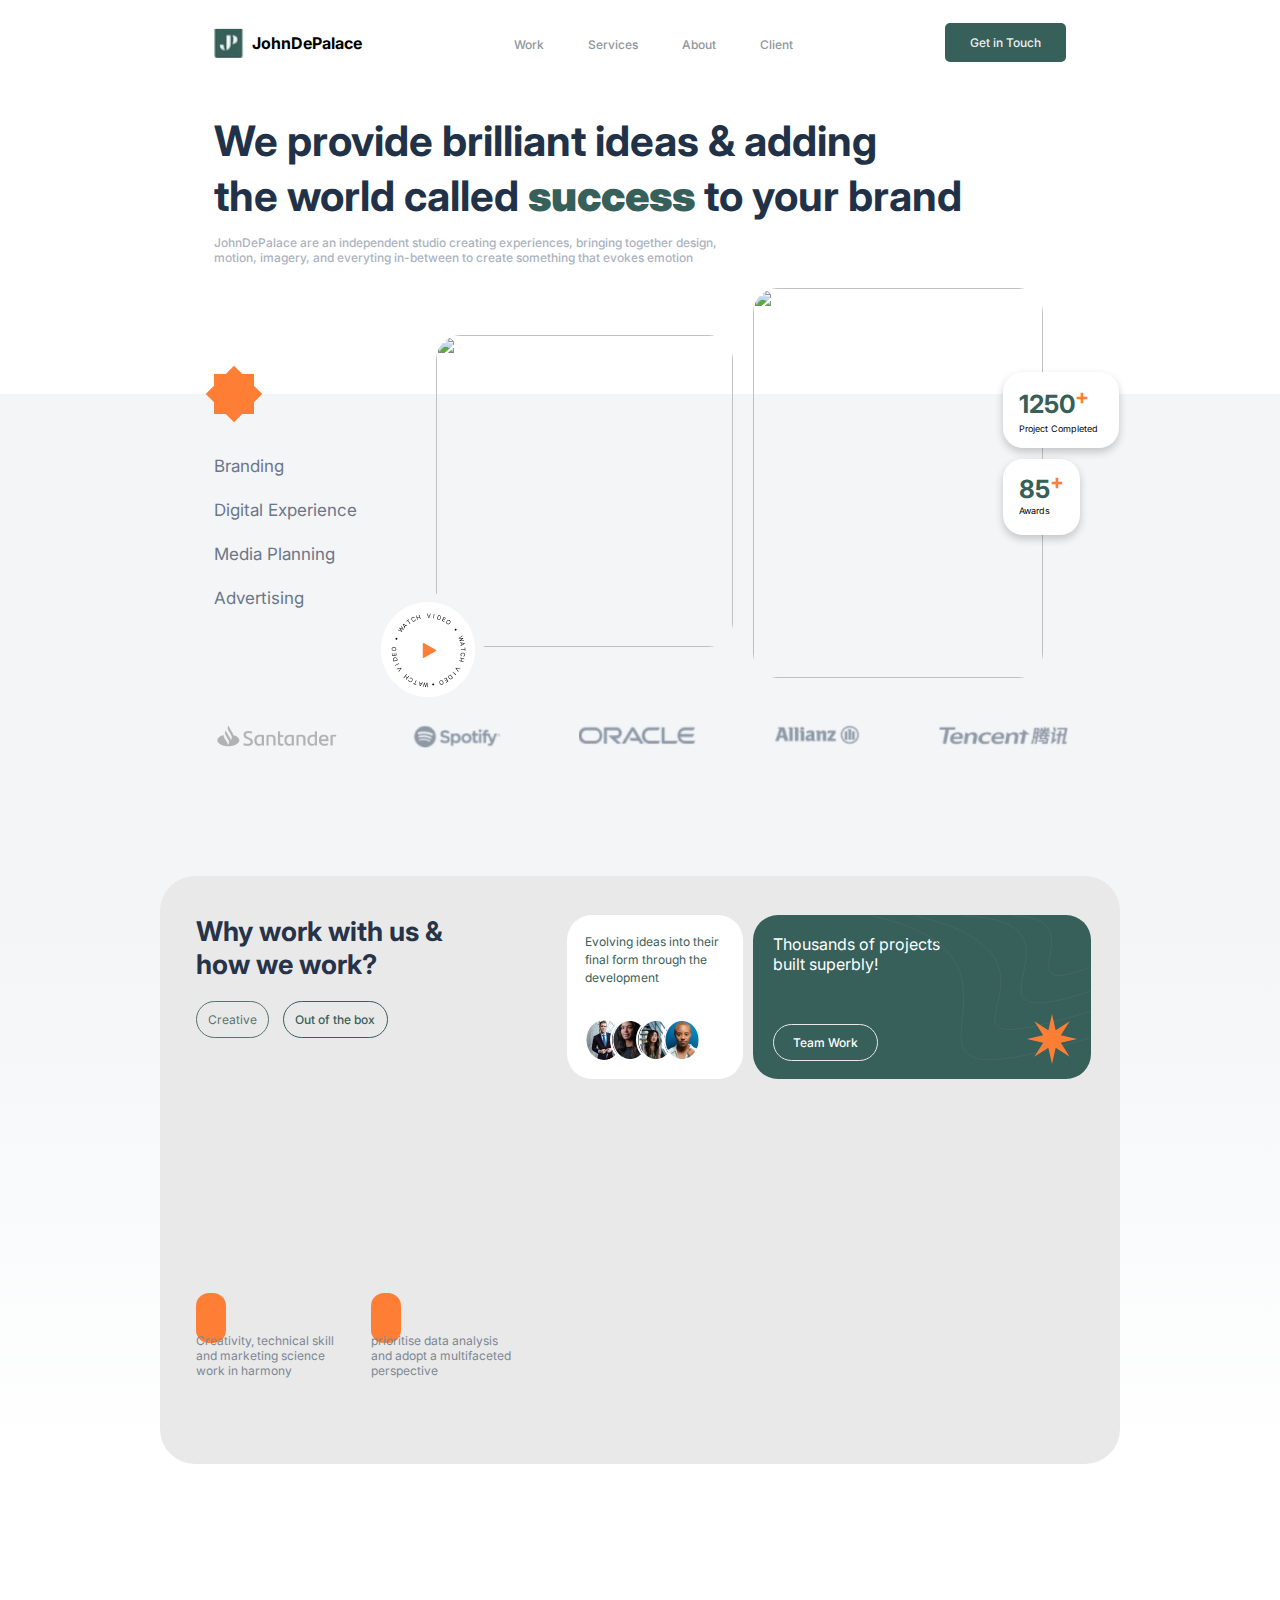
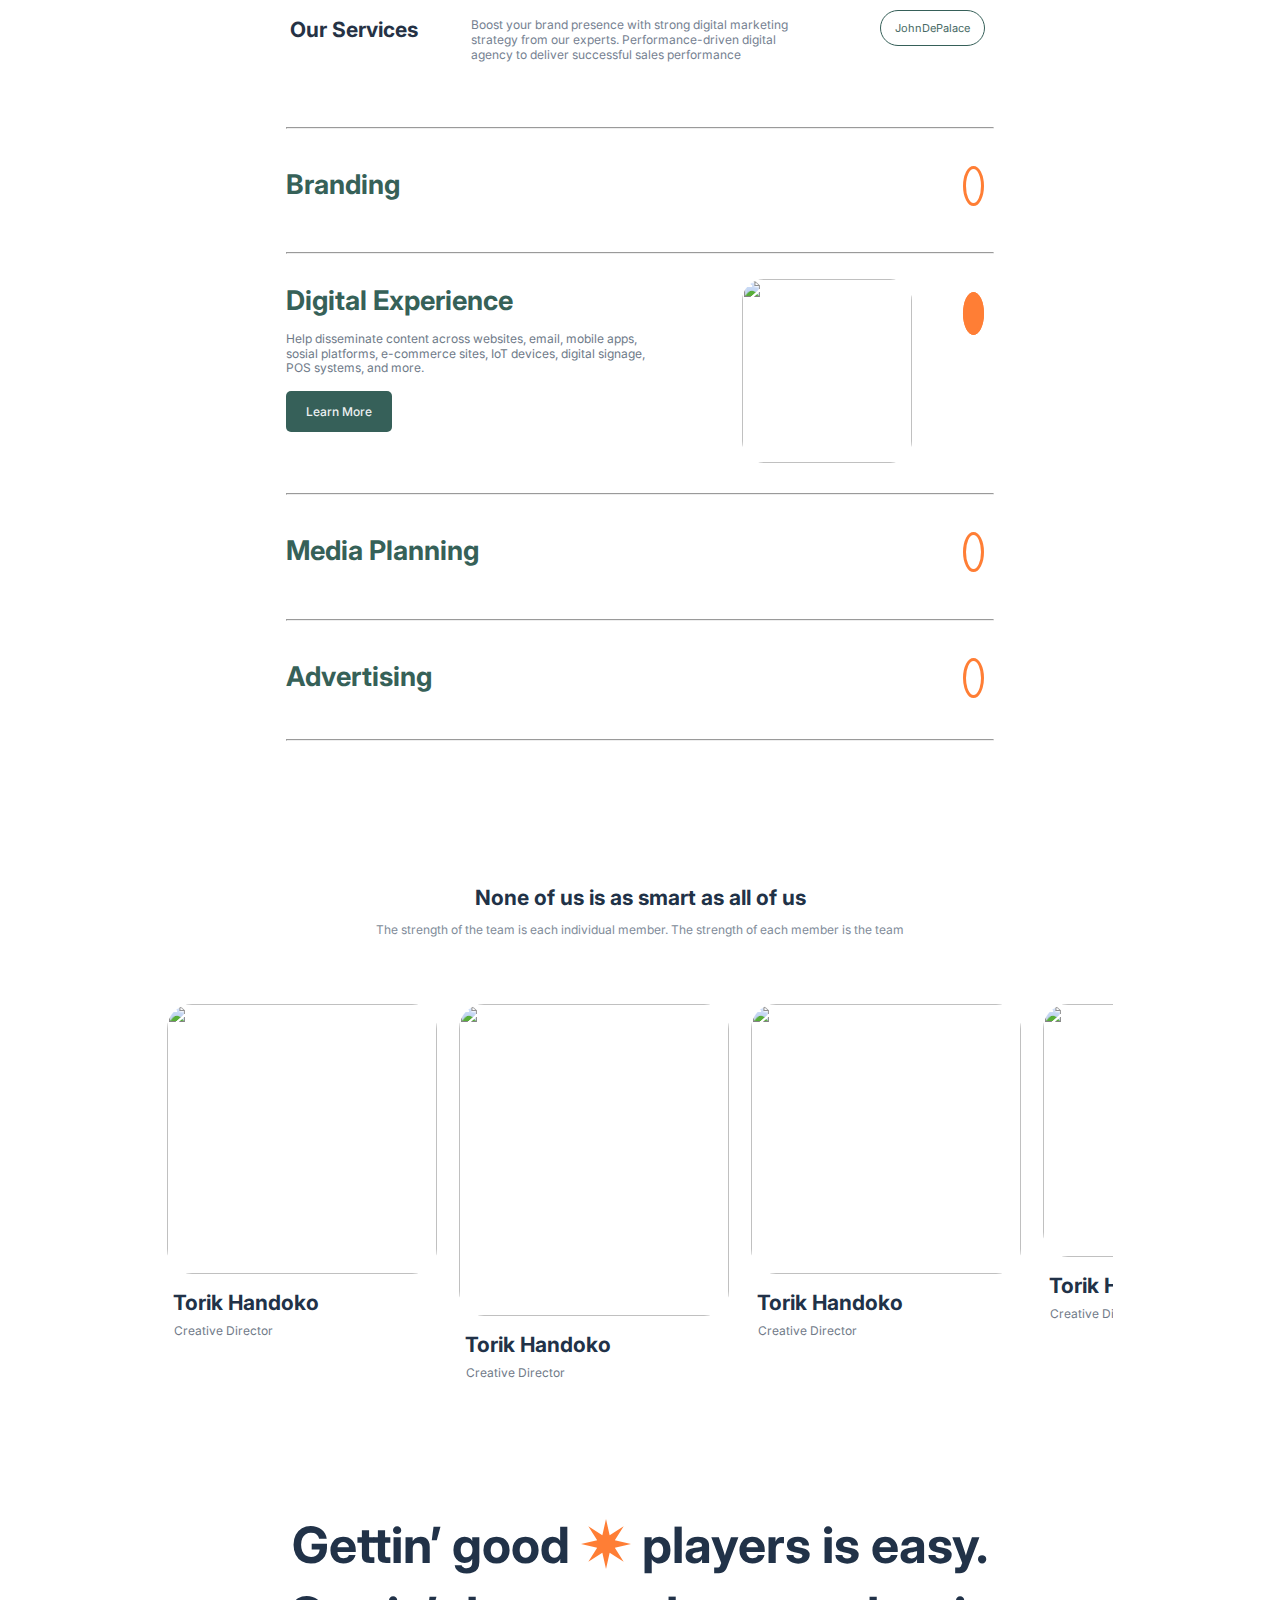
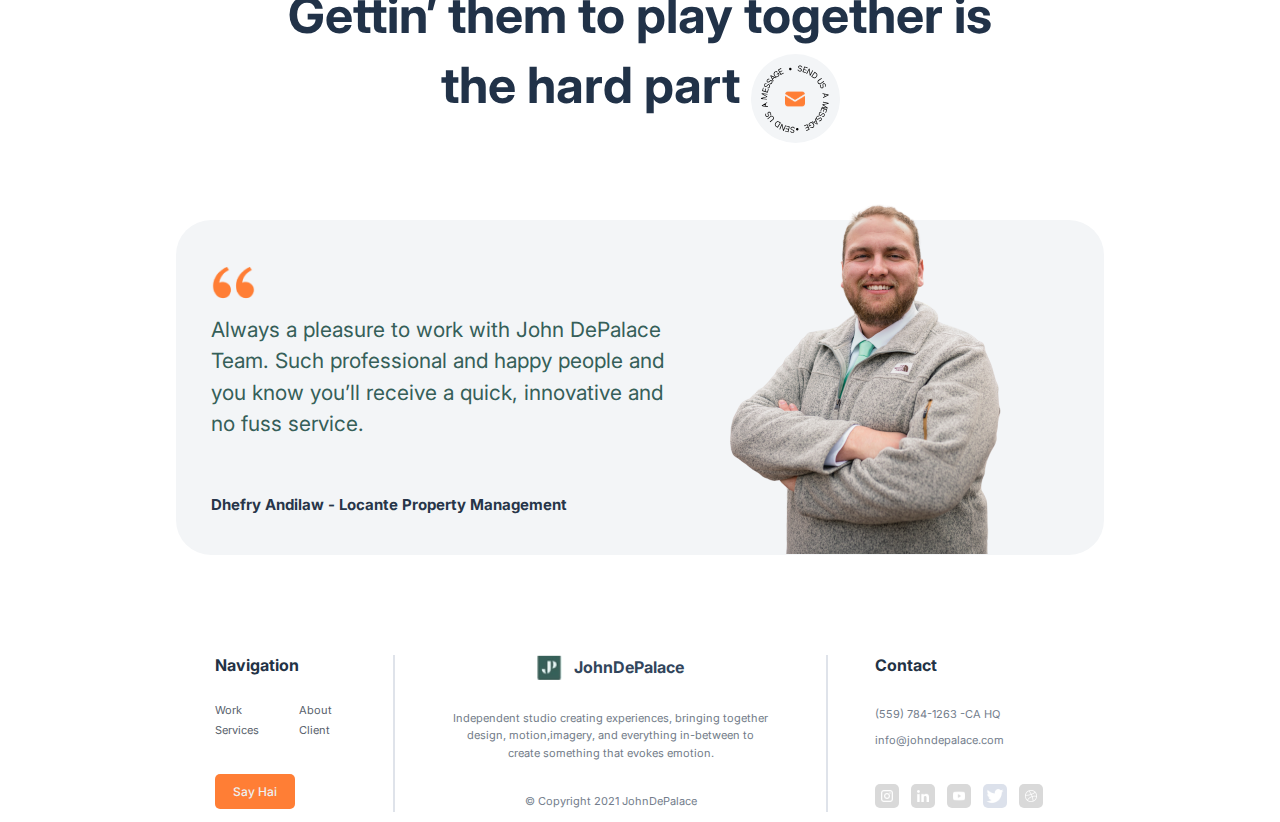
==== commit e763452b: "update style.css and index.html" ====
--- a/abil/index.html
+++ b/abil/index.html
@@ -32,10 +32,9 @@
 						</ul>
 					</nav>
 				</div>
-				<div>
-					<a class="cta" href="#"
-						><button class="button">Get in Touch</button></a
-					>
+				<div class="side">
+					<a class="cta" href="#"><button class="button">Get in Touch</button></a>
+					<a href="#" class="icon"><i class="fa-solid fa-bars"></i></a>
 				</div>
 			</div>
 		</header>
@@ -59,10 +58,10 @@
 					<div class="grid-1">
 						<div class="star-eight"></div>
 						<ul>
-							<li>Branding</li>
-							<li>Digital Experience</li>
-							<li>Media Planning</li>
-							<li>Advertising</li>
+							<li><a href="#">Branding</a></li>
+							<li><a href="#"> Digital Experience</a></li>
+							<li><a href="#"> Media Planning</a></li>
+							<li><a href="#"> Advertising</a></li>
 						</ul>
 					</div>
 					<div class="box-hero">
@@ -285,7 +284,7 @@
 						<li>Client</li>
 					</ul>
 				</div>
-				<button class="button">Learn More</button>
+				<button class="button">Say Hai</button>
 				</div>
 				<div class="grid-item1"><h4><img src="asset/image 23.png" alt="" srcset="">&ensp; JohnDePalace</h4>
 				<p>Independent studio creating experiences, bringing together design, motion,imagery, and everything 
--- a/abil/style.css
+++ b/abil/style.css
@@ -8,7 +8,7 @@
 
 /* nav start */
 
-li, a{
+header li, header a{
     font-weight: 500;
     font-size: 12px;
     color: #90969E;
@@ -46,6 +46,10 @@
 
 .nav__links li a:hover{
     color: #0088a9;
+}
+
+header .icon{
+    display: none;
 }
 
 header .button{
@@ -130,6 +134,12 @@
     list-style:none;
     line-height: 24px;
     font-size: 17px;
+    color: #6C7788;
+}
+
+main.hero li a{
+    text-decoration: none;
+    color: #6C7788;
 }
 
 .star-eight {
@@ -299,6 +309,7 @@
     font-size: 12px;
     color: #366059;
     text-decoration: none;
+    cursor: pointer;
 }
 
 .box1 .btn1:hover{
@@ -541,6 +552,7 @@
     cursor: pointer;
     transition: all 0.3s ease 0s;
     color: #476A65;
+    text-decoration: none;
 }
 .text-container a:hover{
     background-color: #366059;
@@ -775,13 +787,17 @@
 /* section quotes */
 
 /* footer */
+
+
+
 footer .grid-container {
     display: grid;
     grid-template-columns: auto 435px auto;
     max-width: 851px ;
     margin : 0 auto;
-    margin-bottom: 100px;
+    margin-bottom: 10px;
     gap: 47px;
+    
   }
   footer .grid-item{
   }
@@ -889,7 +905,7 @@
 
     section.intro{
         /* padding: 30px 10% ; */
-        margin-bottom: 70px;
+        margin-bottom: 55px;
     }
 
     section.intro h1{
@@ -923,7 +939,7 @@
 
     section.content .grid-1{
         grid-column: 1/3;
-        margin-bottom: 140px;
+        margin-bottom: 60px;
         width: auto;
     }
 
@@ -950,11 +966,12 @@
         height: 390px;
         width: 290px;
         margin-bottom: 25px;
-        margin-top: -107px;
+        margin-top: 0px;
         
     }
 
      .image2{
+        margin-top: 0px;
         border-radius: 25px;
         object-fit: cover;
         width: 290px;
@@ -963,7 +980,7 @@
     }
     .img{
         position: absolute;
-        top: 40px;
+        top: 138px;
         left: 100px;
     }
 
@@ -974,18 +991,17 @@
 
     main.hero .box-hero-1{
         position: relative;
-        margin-left: -50px;
     }
     main.hero .card{
         position: absolute;
-        right: 190.8px;
-        top: 192px;
+        right: 180.8px;
+        top: 299px;
     }
 
     main.hero .card2{
         position: absolute;
-        right: 60.2px;
-        top: 192px;
+        right: 50.2px;
+        top: 299px;
 
     }
 
@@ -1155,6 +1171,23 @@
 
 
     /* team section */
+    section.team .member{
+        margin-left: 45px;
+    }
+
+    section.team .member div.def img{
+
+        width: 241px;
+        height: 242px;
+    }
+    .member div.max img{
+        width: 247px;
+        height: 286px;
+    }
+
+    .member div h4{
+        font-size: 18px;
+    }
     /* team section */
 
 
@@ -1229,4 +1262,64 @@
         margin-right:0;
     }
     /* footer */
+
+    @media only screen and (max-width:425px) {
+        
+        /* Header nav */
+
+        header{
+            margin: 10px auto 15px auto;
+        }
+
+        header .container{
+            max-width: 360px;
+        }
+        nav{
+            display: none;
+        }
+
+        header .button{
+            display: none;
+        }
+
+        header .icon{
+            padding: 5px 7.5px;
+            background-color: #366059;
+            border: none;
+            border-radius: 5px;
+            cursor: pointer;
+            transition: all 0.3s ease 0s;
+            font-weight: 500;
+            font-size: 16px;
+            color: #edf0f1;
+            text-decoration: none;
+
+            display: inline-block;
+        }
+
+        /* Header nav */
+
+        /* section intro */
+
+        .container{
+            max-width: 360px;
+        }
+
+        section.intro h1{
+            font-size: 18px;
+            line-height: 23px;
+        }
+
+        /* section intro */
+
+        /* section content */
+
+        .side{
+            display: flex;
+            gap: 5px;
+        }
+
+        /* section content */
+
+    }
 }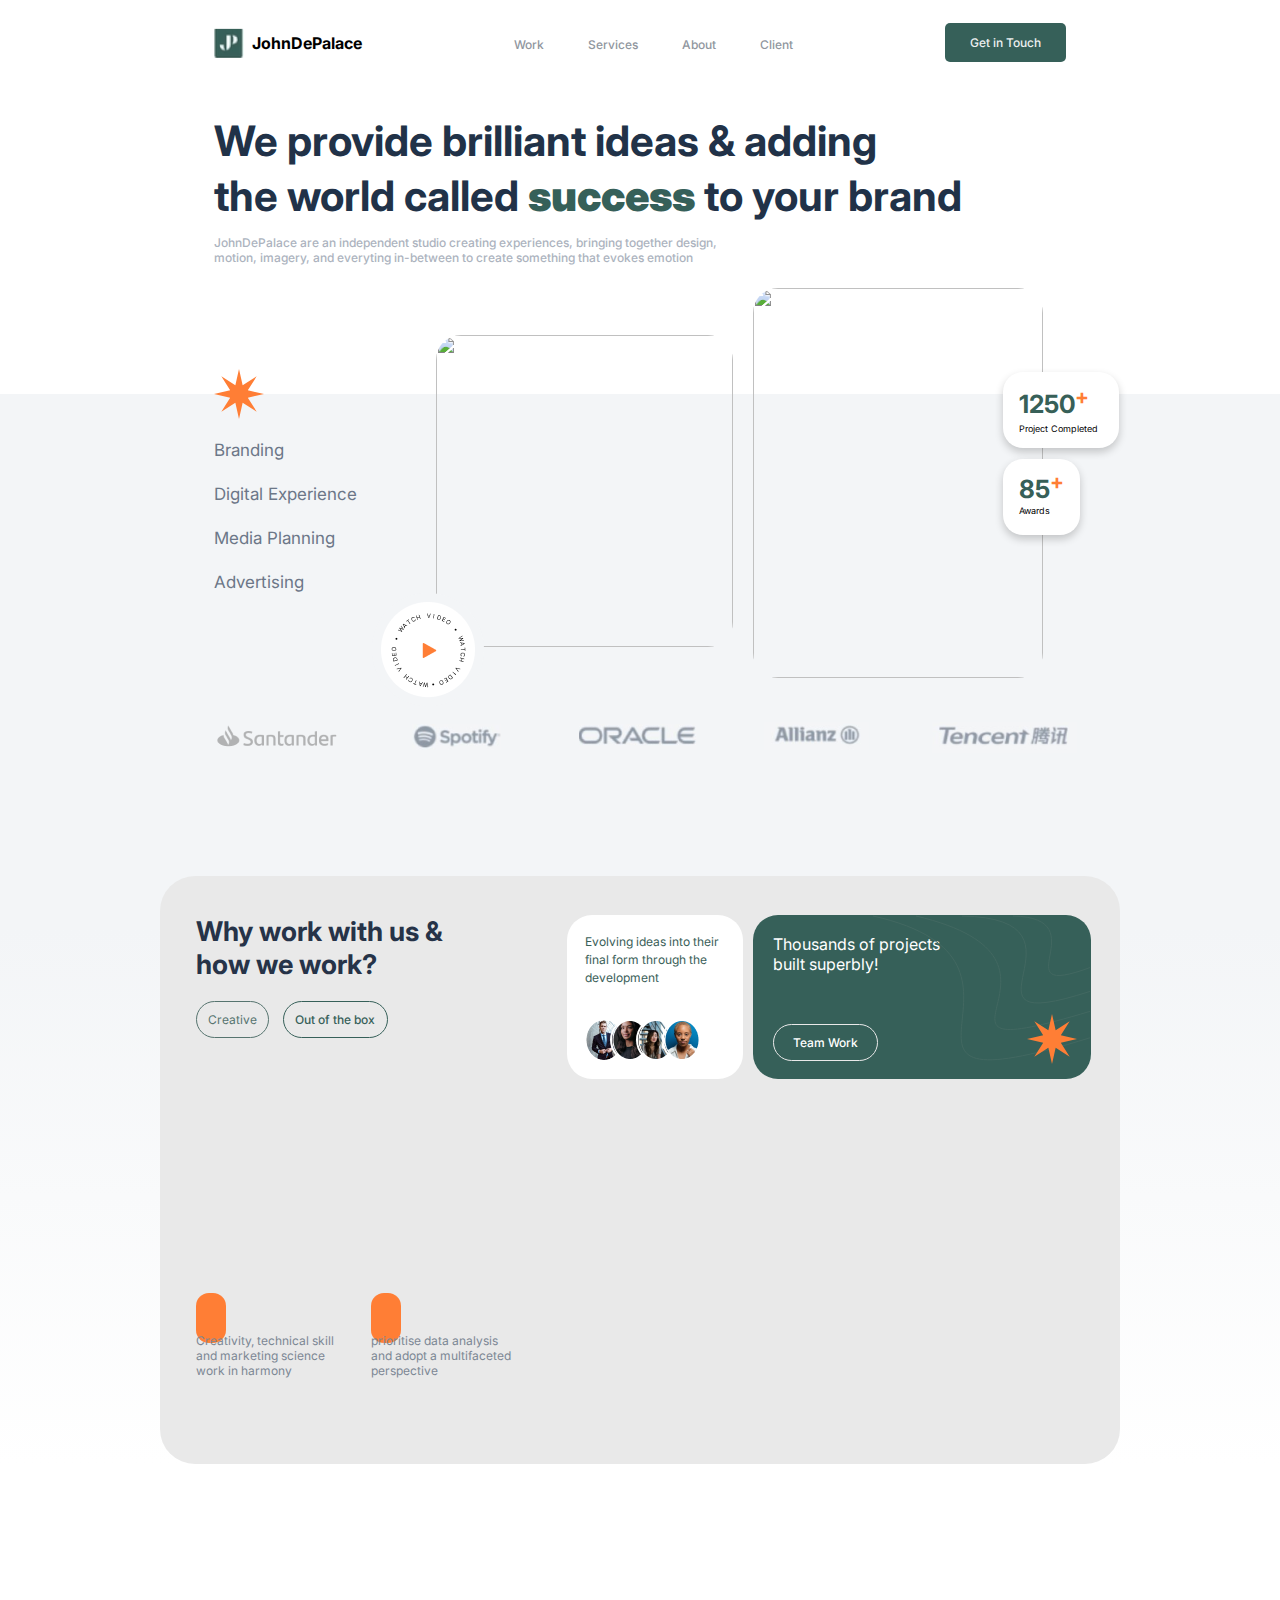
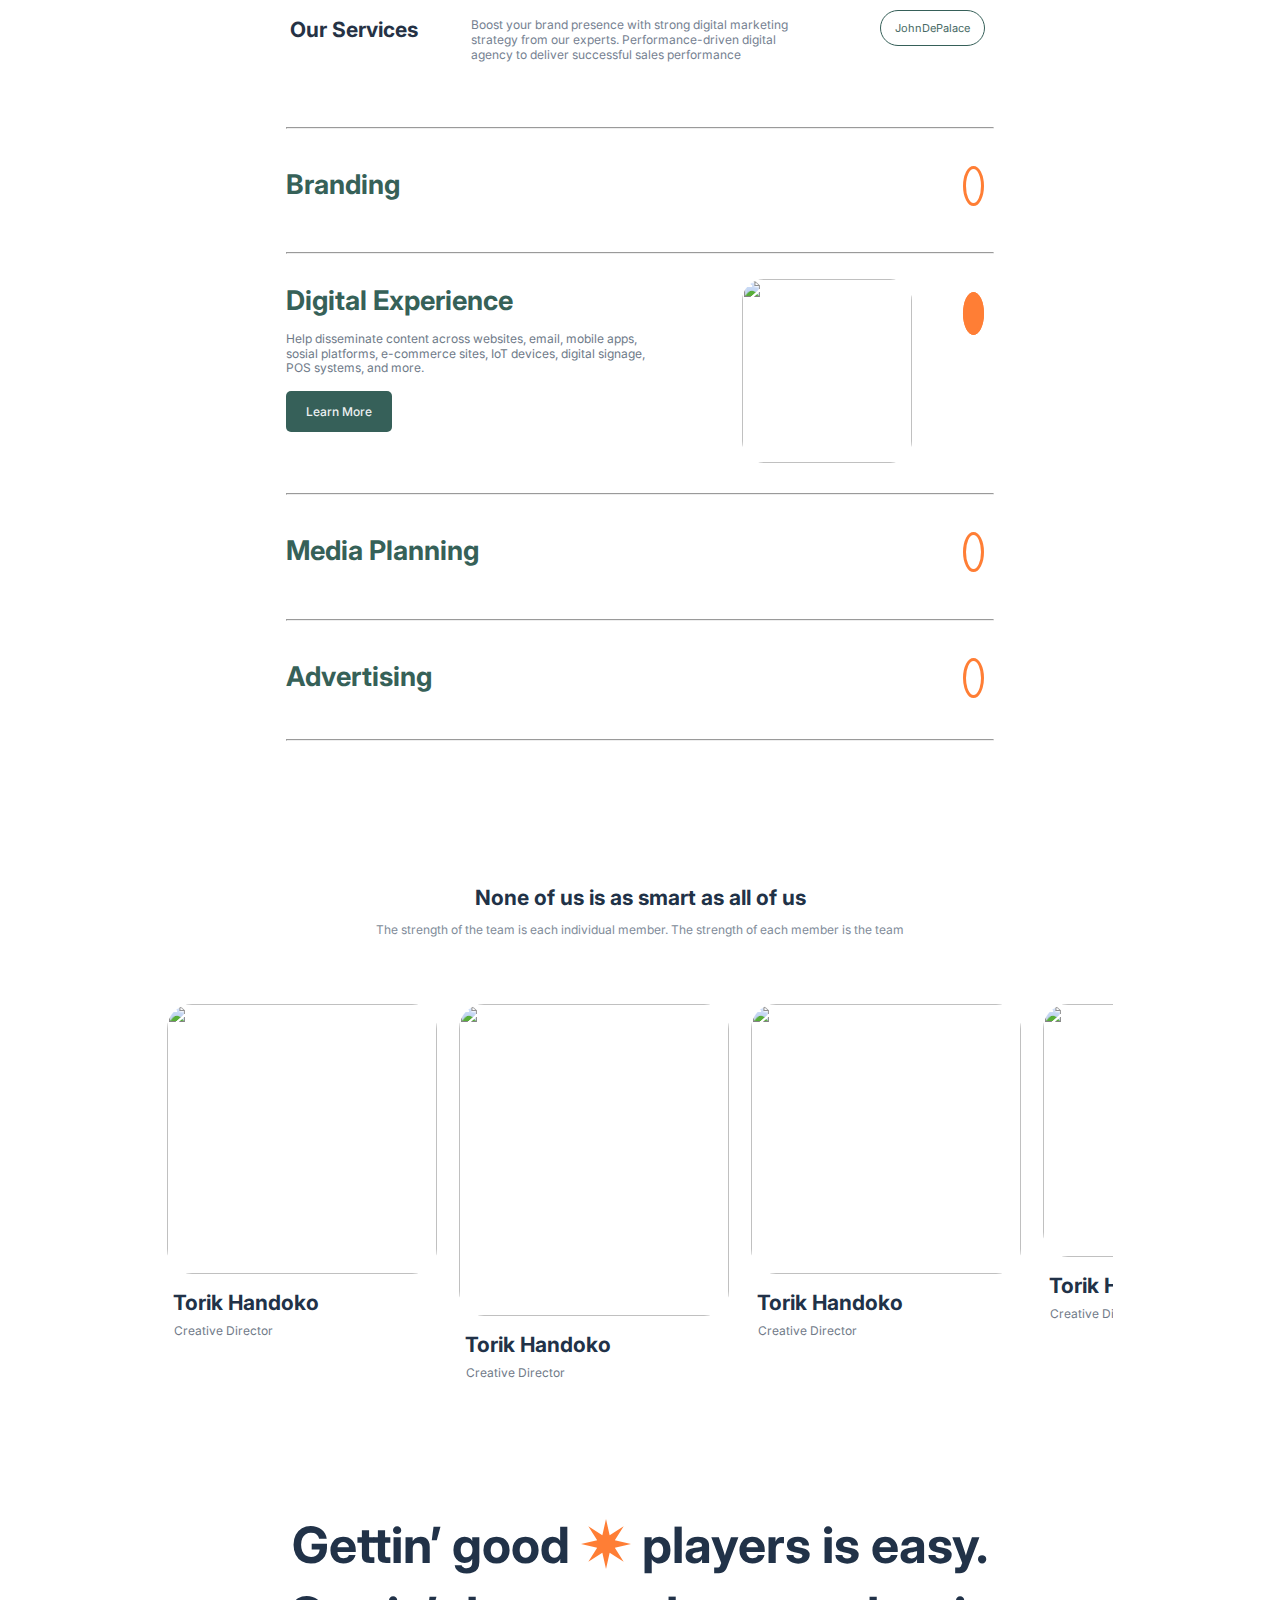
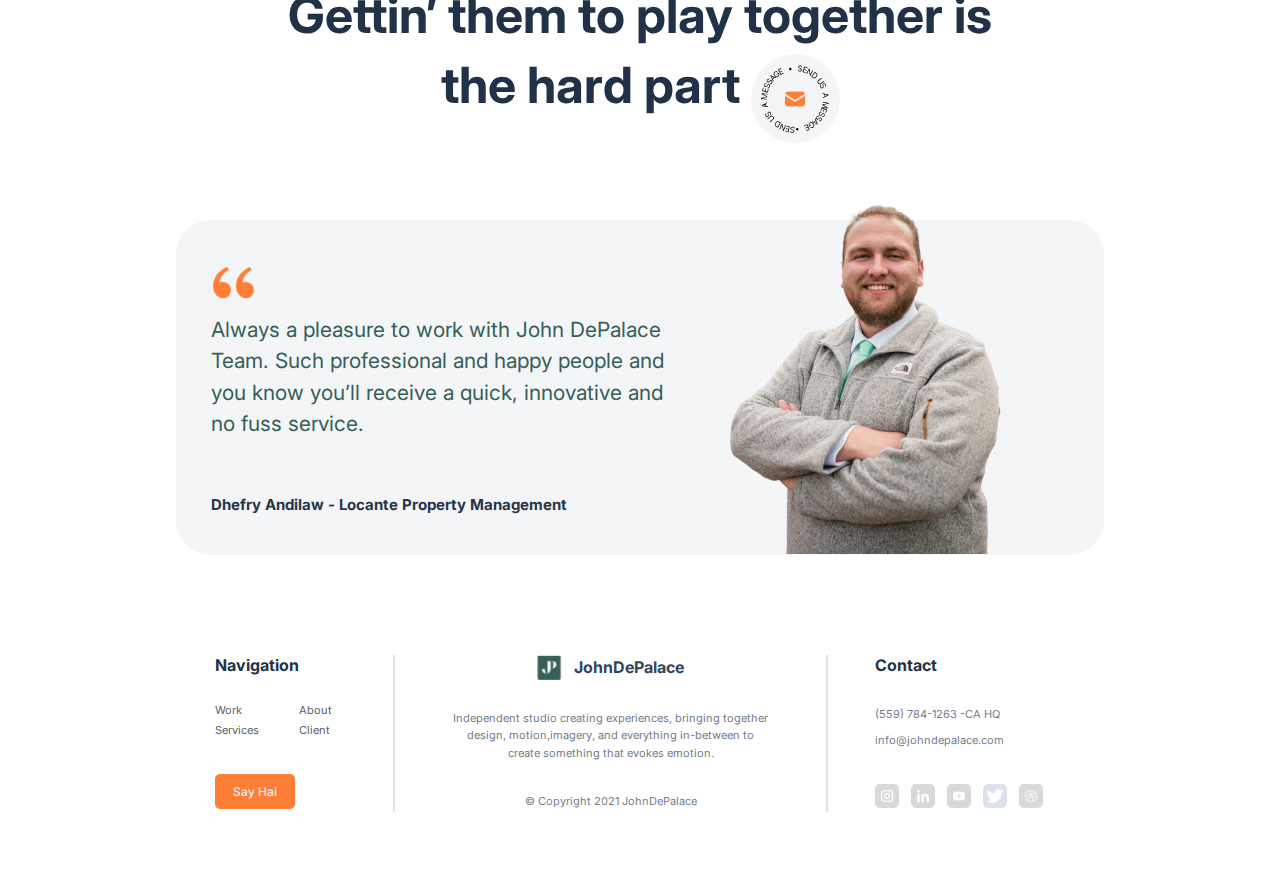
==== commit 9360ac43: "update style.css and index.html" ====
--- a/abil/index.html
+++ b/abil/index.html
@@ -56,7 +56,7 @@
 			<div class="container">
 				<main class="hero">
 					<div class="grid-1">
-						<div class="star-eight"></div>
+						<img src="asset/Star 3.svg" class="star" alt="" srcset="">
 						<ul>
 							<li><a href="#">Branding</a></li>
 							<li><a href="#"> Digital Experience</a></li>
--- a/abil/style.css
+++ b/abil/style.css
@@ -117,6 +117,7 @@
 /* section content */
 section.content{
     background-image: linear-gradient(180deg,#f3f5f7,#f3f5f7,transparent);
+    position: relative;
 }
 
 main.hero{
@@ -127,6 +128,10 @@
 }
 sup{
     color: #ff7e35
+}
+
+main.hero ul{
+    margin-top: 24px;
 }
 
 main.hero ul li{
@@ -142,30 +147,9 @@
     color: #6C7788;
 }
 
-.star-eight {
-    background: #FF7E35;
-    top: -20px;
-    width: 40px;
-    height: 40px;
-    position: relative;
-    text-align: center;
-    -webkit-transform: rotate(0deg);
-       -moz-transform: rotate(0deg);
-        -ms-transform: rotate(0deg);
-         -o-transform: rotate(0eg);
-}
-.star-eight:before {
-    content: "";
+main.hero .star{
     position: absolute;
-    top: 0;
-    left: 0;
-    height: 40px;
-    width: 40px;
-    background: #FF7E35;
-    -webkit-transform: rotate(135deg);
-       -moz-transform: rotate(135deg);
-        -ms-transform: rotate(135deg);
-         -o-transform: rotate(135deg);
+    top:-25px ;
 }
 
 img.sponsor{
@@ -795,7 +779,7 @@
     grid-template-columns: auto 435px auto;
     max-width: 851px ;
     margin : 0 auto;
-    margin-bottom: 10px;
+    margin-bottom: 75px;
     gap: 47px;
     
   }
@@ -1250,12 +1234,13 @@
     /* footer */
     footer .grid-container{
         max-width: 695px;
-        grid-template-columns: auto 339px auto;
-        gap: 37px;
+        grid-template-columns: auto 371px auto;
+        justify-content: space-between;
+        gap: 0;
     }
 
     footer .grid-item1 {
-        padding: 0 10px;
+        padding: 0 30px;
     }
 
     footer .grid-item2 img{
@@ -1279,7 +1264,12 @@
         }
 
         header .button{
-            display: none;
+            padding: 7px 5px;
+        }
+
+        .side{
+            display: flex;
+            gap: 5px;
         }
 
         header .icon{
@@ -1310,14 +1300,14 @@
             line-height: 23px;
         }
 
+        section.intro p{
+            max-width: 320px;
+        }
+
         /* section intro */
 
         /* section content */
 
-        .side{
-            display: flex;
-            gap: 5px;
-        }
 
         /* section content */
 
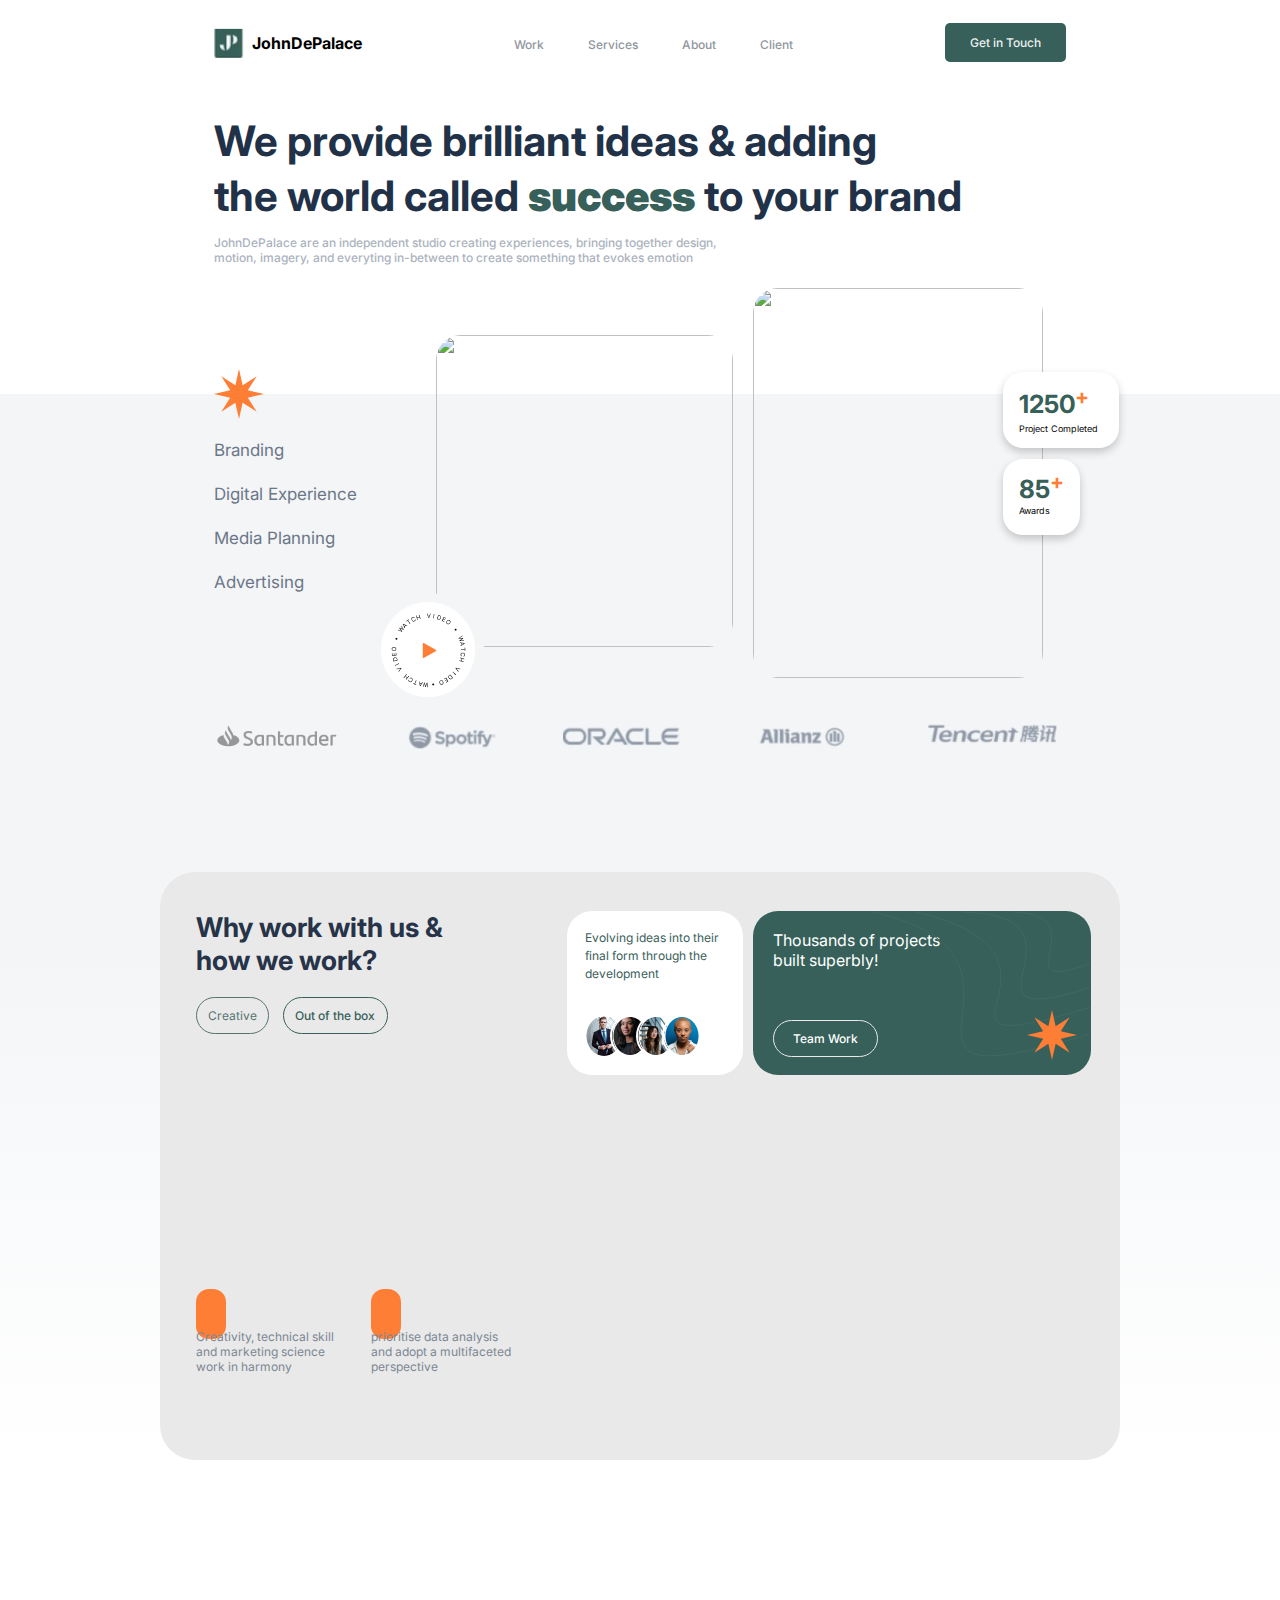
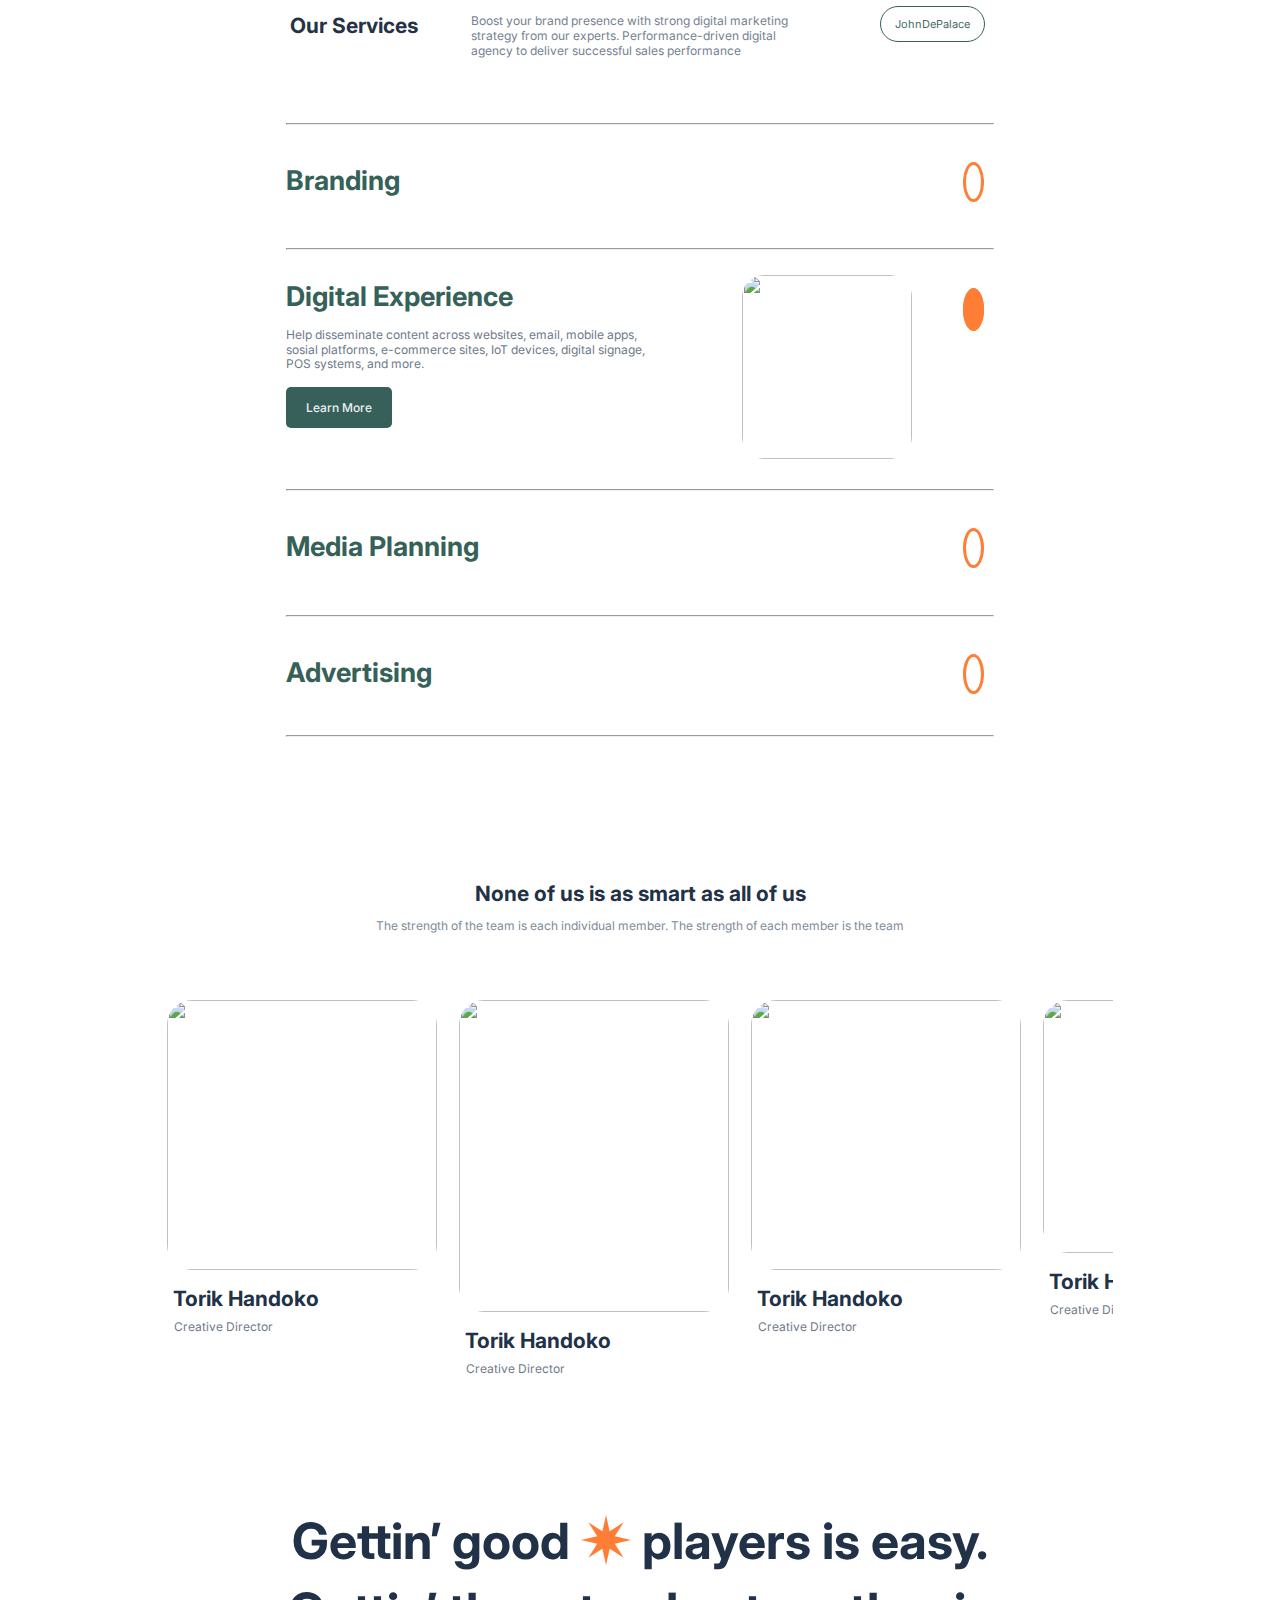
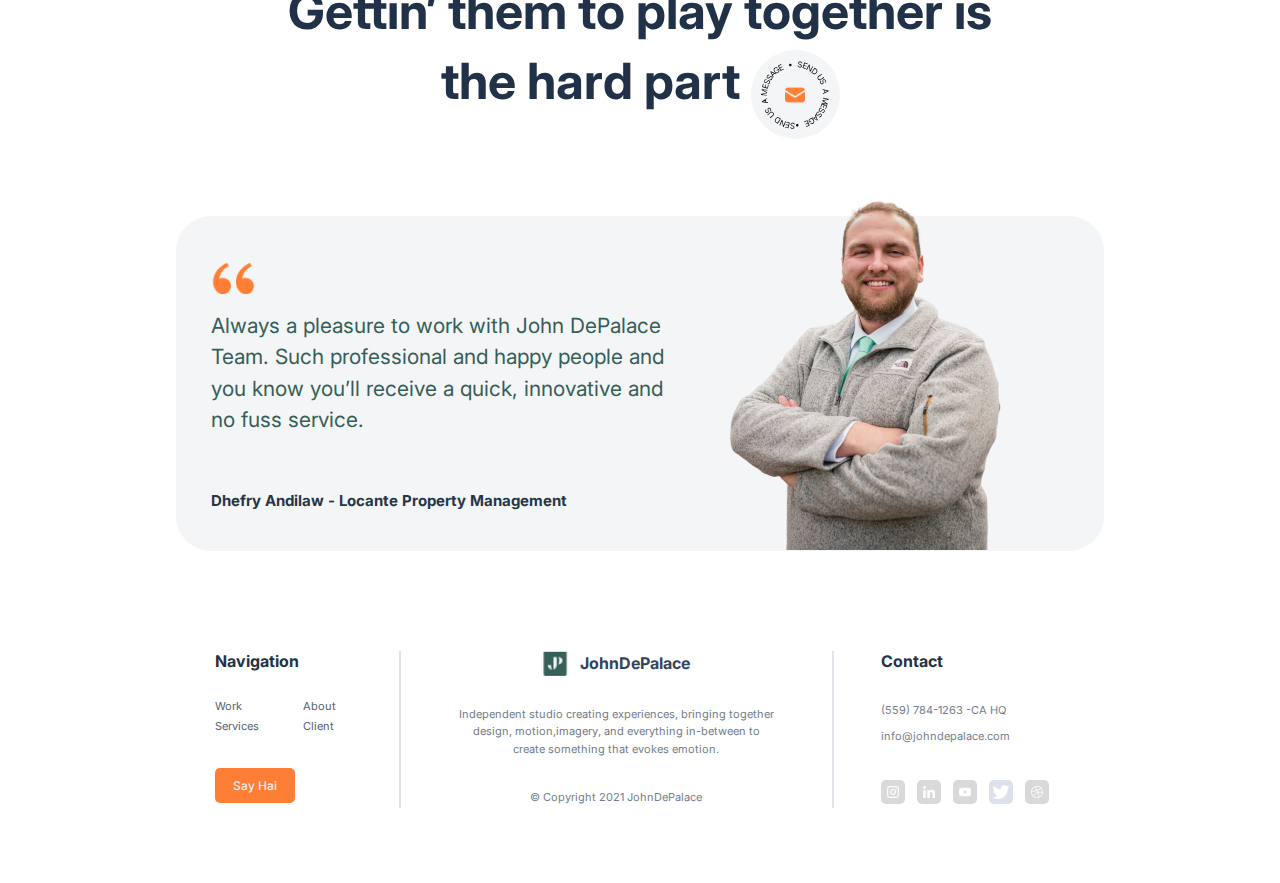
==== commit 742e4fb7: "update style.css and index.html" ====
--- a/abil/index.html
+++ b/abil/index.html
@@ -60,8 +60,8 @@
 						<ul>
 							<li><a href="#">Branding</a></li>
 							<li><a href="#"> Digital Experience</a></li>
-							<li><a href="#"> Media Planning</a></li>
-							<li><a href="#"> Advertising</a></li>
+							<li class="end"><a href="#"> Media Planning</a></li>
+							<li class="end"><a href="#"> Advertising</a></li>
 						</ul>
 					</div>
 					<div class="box-hero">
@@ -96,11 +96,15 @@
 							</div>
 					</div>
 				</main>
-				<img
-					src="asset/Group 11.png"
-					class="sponsor"
-					alt=""
-					srcset="" />
+				<div class="new-sponsor">
+					<img src="asset/image 3.png" alt="" srcset="">
+					<img src="asset/WhatsApp Image 2023-02-07 at 10.57 1.png" alt="" srcset="">
+					<img src="asset/WhatsApp Image 2023-02-07 at 10.57 2.png" alt="" srcset="">
+					<img src="asset/WhatsApp Image 2023-02-07 at 10.57 3.png" alt="" srcset="">
+					<div class="sponsor-bottom">
+					<img src="asset/WhatsApp Image 2023-02-07 at 10.57 4.png" alt="" srcset="">
+					</div>
+				</div>
 			</div>
 			<main class="Advantages">
 				<div class="box-container">
@@ -270,39 +274,42 @@
 			</div>
 		</section>
 		<footer>
-
-			<div class="grid-container">
+			<div class="footer">
+				<div class="grid-container">
 				<div class="grid-item">
-				<h4> Navigation</h4>
-				<div class="flex">
-					<ul>
-						<li>Work</li>
-						<li>Services</li>
-					</ul>
-				  <ul>
-						<li>About</li>
-						<li>Client</li>
-					</ul>
-				</div>
-				<button class="button">Say Hai</button>
-				</div>
-				<div class="grid-item1"><h4><img src="asset/image 23.png" alt="" srcset="">&ensp; JohnDePalace</h4>
-				<p>Independent studio creating experiences, bringing together design, motion,imagery, and everything 
-					in-between to create something that evokes emotion.</p>
-				<p class="copyright">© Copyright 2021 JohnDePalace</p>
+					<h4> Navigation</h4>
+					<div class="flex">
+						<ul>
+							<li>Work</li>
+							<li>Services</li>
+							<li>About</li>
+							<li>Client</li>
+						</ul>
+						<button class="button">Say Hai</button>
+					</div>
+
+				</div>
+				<div class="grid-item1">
+					<h4><img src="asset/image 23.png" alt="" srcset="">&ensp; JohnDePalace</h4>
+					<p>Independent studio creating experiences, bringing together design, motion,imagery, and everything 
+						in-between to create something that evokes emotion.</p>
+					<p class="copyright">© Copyright 2021 JohnDePalace</p>
 				</div>
 				<div class="grid-item2">
-				<h4>Contact</h4>
-				<p>(559) 784-1263 -CA HQ</p>
-				<p>info@johndepalace.com</p>
-				<img src="asset/Group 67.svg" alt="">
-				<img src="asset/Group 65.svg" alt="">
-				<img src="asset/Group 62.svg" alt="">
-				<img src="asset/twitter 1.svg" alt="">
-				<img src="asset/Group 61.svg" alt="">
+					<h4>Contact</h4>
+					<div class="info">
+					<p>(559) 784-1263 -CA HQ</p>
+					<p>info@johndepalace.com</p>
+					</div>
+					<img src="asset/Group 67.svg" alt="">
+					<img src="asset/Group 65.svg" alt="">
+					<img src="asset/Group 62.svg" alt="">
+					<img src="asset/twitter 1.svg" alt="">
+					<img src="asset/Group 61.svg" alt="">
+					
 				</div>
 			  </div>			  
-
+			</div>
 		</footer>
 	</body>
 </html>
--- a/abil/style.css
+++ b/abil/style.css
@@ -153,6 +153,14 @@
 }
 
 img.sponsor{
+    
+}
+
+.new-sponsor{
+    max-width: 863px;
+    display: flex;
+    justify-content: space-between;
+    align-items: center;
     margin-bottom: 114px;
 }
 
@@ -774,7 +782,7 @@
 
 
 
-footer .grid-container {
+.footer .grid-container {
     display: grid;
     grid-template-columns: auto 435px auto;
     max-width: 851px ;
@@ -786,14 +794,17 @@
   footer .grid-item{
   }
   footer .grid-item ul {
-  list-style:none;
-  line-height:1.8;
+    columns: 2;
+    gap: 40px;
+    list-style:none;
+    line-height:1.8;
   }
   footer .flex{
       display: flex;
       font-size:11px;
       gap: 40px;
       color: #57606B;
+      flex-direction: column;
   }
   footer .grid-item h4{
   font-size:16px;
@@ -802,12 +813,13 @@
   }
 
 footer .grid-item .button{
-    margin-top:34px ;
+    margin-top: -8px;
     padding: 10px 18px;
     background-color: #FF7E35;
     border: none;
     border-radius: 5px;
     cursor: pointer;
+    width: 80px;
     transition: all 0.3s ease 0s;
     font-weight: 500;
     font-size: 12px;
@@ -1032,6 +1044,10 @@
         margin-left: -12px;
     }
 
+    .new-sponsor{
+        max-width: 682px;
+    }
+
     /* Section Deskripsi */
 
     section.deskripsi{
@@ -1232,7 +1248,7 @@
     /* bio section */
 
     /* footer */
-    footer .grid-container{
+    .footer .grid-container{
         max-width: 695px;
         grid-template-columns: auto 371px auto;
         justify-content: space-between;
@@ -1308,8 +1324,351 @@
 
         /* section content */
 
+        section.content {
+            background-image: linear-gradient(180deg,#f3f5f7,transparent);
+        }
+        /* hero */
+        main.hero ul li{
+            font-size: 15px;
+        }
+
+        main.hero{
+            display: flex;
+            flex-direction: column;
+        }
+
+        .end{
+            text-align: end;
+        }
+
+        .img{
+            top: 50px;
+            left: 124px;
+        }
+
+        .image1{
+            height: 214px;
+            width: 360px;
+        }
+
+        .image2{
+            height: 214px;
+            width: 360px;
+        }
+
+        main.hero .card{
+            right: 180.8px;
+            top: 125px;
+        }
+        
+        main.hero .card2{
+            right: 50.2px;
+            top: 125px;
+        }
+        /* hero */
+
+        /* honorable mention */
+
+        .new-sponsor{
+            display: grid;
+                grid-template-columns: auto auto;
+                justify-content: space-evenly;
+                row-gap: 10px;
+                margin-bottom: 40px;
+            }
+        .sponsor-bottom{
+                grid-column: 1/3;
+                text-align: center;
+        }
+
+        /* honorable mention */
+
+        /* advantages */
+
+        main.Advantages .box-container{
+            max-width: 360px;
+            padding: 25px 20px 22px 20px;
+        }
+
+        main.Advantages .box-container .box1{
+            margin-bottom: 25px;
+        }
+
+        main.Advantages .box-container .box1 h3{
+            font-size: 20px;
+            width: 188px;
+        }
+
+        main.Advantages .box-container .box5{
+            height: 140px;
+        }
+
+        main .box-container .box5{
+            padding: 0;
+        }
+
+        .box1 .flex1{
+            width: auto;
+            margin-right: 0;
+        }
+        .box1 .flex2{
+            width: auto;
+        }  
+
+        /* adv box */
+
+        .motto-box{
+            flex-direction: column;
+        }
+
+        main .box-container .adv-box{
+            align-items: center;
+        }
+
+        main .box-container .box2{
+            width: 320px;
+        }
+
+        main .box-container .box3{
+            width: 320px;
+        }
+
+        main .box-container .box4{
+            width: 320px;
+        }
+        /* adv box */
+
+        /* advantages */
 
         /* section content */
 
+        /* section deskripsi */
+
+        section.deskripsi{
+            max-width: 360px;
+        }
+
+        .text-container{
+            flex-direction: column;
+            gap: 15px;
+            margin-bottom: 35px;
+        }
+
+        .text-container-2{
+            margin-bottom: 20px;
+            align-items: center;            
+        }
+
+        .text-container-4{
+            margin-bottom: 10px;
+            align-items: center;
+        }
+        .text-container-5{
+            margin-bottom: 10px;
+            align-items: center;
+        }
+
+        .plus{
+            padding: 0;
+        }
+
+        .text-item {
+            padding: 0;
+            text-align: left;
+        }
+        
+        .text-item2 {
+            padding:0;
+        }
+        
+        .text-item3{
+            text-align:left;
+            margin-top: 5px;
+            padding:0;
+        }
+
+        .title h2{
+            font-size: 18px;
+        }
+
+        .minus{
+            flex:1 1 100% ;
+            padding-top: 20px;
+        }
+
+        .minus a{
+            right: 0px;
+            top: 20px;
+        }
+
+        .minus img{
+            width: 100px;
+            height: 125px;
+            margin-left: 10px;
+        }
+
+        .text-container-3 .title p {
+            max-width: 390px;
+        }
+
+        /* section deskripsi */
+
+        /* section team */
+
+        .judul{
+            font-size: 18px;
+        }
+        .subtext{
+            font-size: 12px;
+            max-width: 360px;
+            margin: 0 auto;
+        }
+
+        .member div h4{
+            font-size: 14px;
+        }
+
+        section.team .member{
+            max-width: 410px;
+            gap: 10px;
+            margin: 30px 0 0 30px;
+        }
+
+        section.team .member div.def img{
+            width: 143px;
+            height: 144px;
+            margin-bottom: 10px;
+        }
+        section.team .member div.min img{
+            display: none;
+        }
+        section.team .member div.max img{
+            width: 143px;
+            height: 166px;
+            margin-bottom: 10px;
+        } 
+        /* section team */
+
+        /* section quote */
+
+        section.quotes .container{
+            max-width: 320px;
+            margin: 30px auto 235px auto;
+        }
+
+        section.quotes .star{
+            width: 25px;
+            height: 25px;
+        }
+
+        section.quotes .container h1{
+            font-size: 20px;
+            line-height: 1.6;
+        }
+
+        section.quotes .mail{
+            position: absolute;
+            bottom: -36px;
+            right: 120px;
+            width: 76px;
+        }
+
+        /* section quote */
+
+        /* section bio */
+
+        section.bio {
+            margin: 0 auto 100px auto;
+        }
+
+        section.bio .grid-container{
+            max-width: 360px;
+            display: flex;
+            flex-direction: column-reverse;
+            height: 320px;
+            padding: 20px;
+        }
+
+        section.bio .grid-item-1{
+            text-align: center;
+        }
+
+        section.bio .grid-item-1 img {
+            width: 218px;
+            height: 238px;
+            margin-top: 0;
+        }
+
+        section.bio .grid-item p{
+            margin-bottom: 20px;
+            max-width: none;
+        }
+
+        section.bio .grid-item img {
+            height: 40px;
+        }
+        /* section bio */
+
+        /* footer */
+
+        footer .grid-item1{
+            border: none;
+            padding: 0;
+            text-align: left;
+        }
+
+        footer .grid-item {
+            border-top: solid 2px;
+            border-bottom: solid 2px;
+            padding: 20px 0;
+        }
+
+        footer .grid-item1 p{
+            padding-top: 15px;
+            font-size: 12px;
+        }
+
+        footer .grid-item1 h4{
+            flex-direction: row-reverse;
+            justify-content: start;
+        }
+
+        .footer .grid-container{
+            display: flex;
+            flex-direction: column;
+            max-width: 360px;
+            gap: 20px;
+        }
+
+        footer .grid-item .button{
+            width: 60px;
+            padding: 10px 8px;
+        }
+        
+        footer .grid-item ul{
+            display: flex;
+            flex-direction: row-reverse;
+            gap: 43px;
+        }
+
+        footer .flex{
+            flex-direction: row-reverse;
+        }
+        .footer .grid-container :nth-child(1){order: 2;}
+        .footer .grid-container :nth-child(2){order: 1;}
+        .footer .grid-container :nth-child(3){order: 3;}
+
+        .grid-item2 .info{
+            display: flex;
+            flex-direction: row-reverse;
+            justify-content: space-between;
+        }
+
+        footer .grid-item2 img{
+            margin-right: 5px;
+            margin-top: 20px;
+        }
+
+        /* footer */
     }
 }